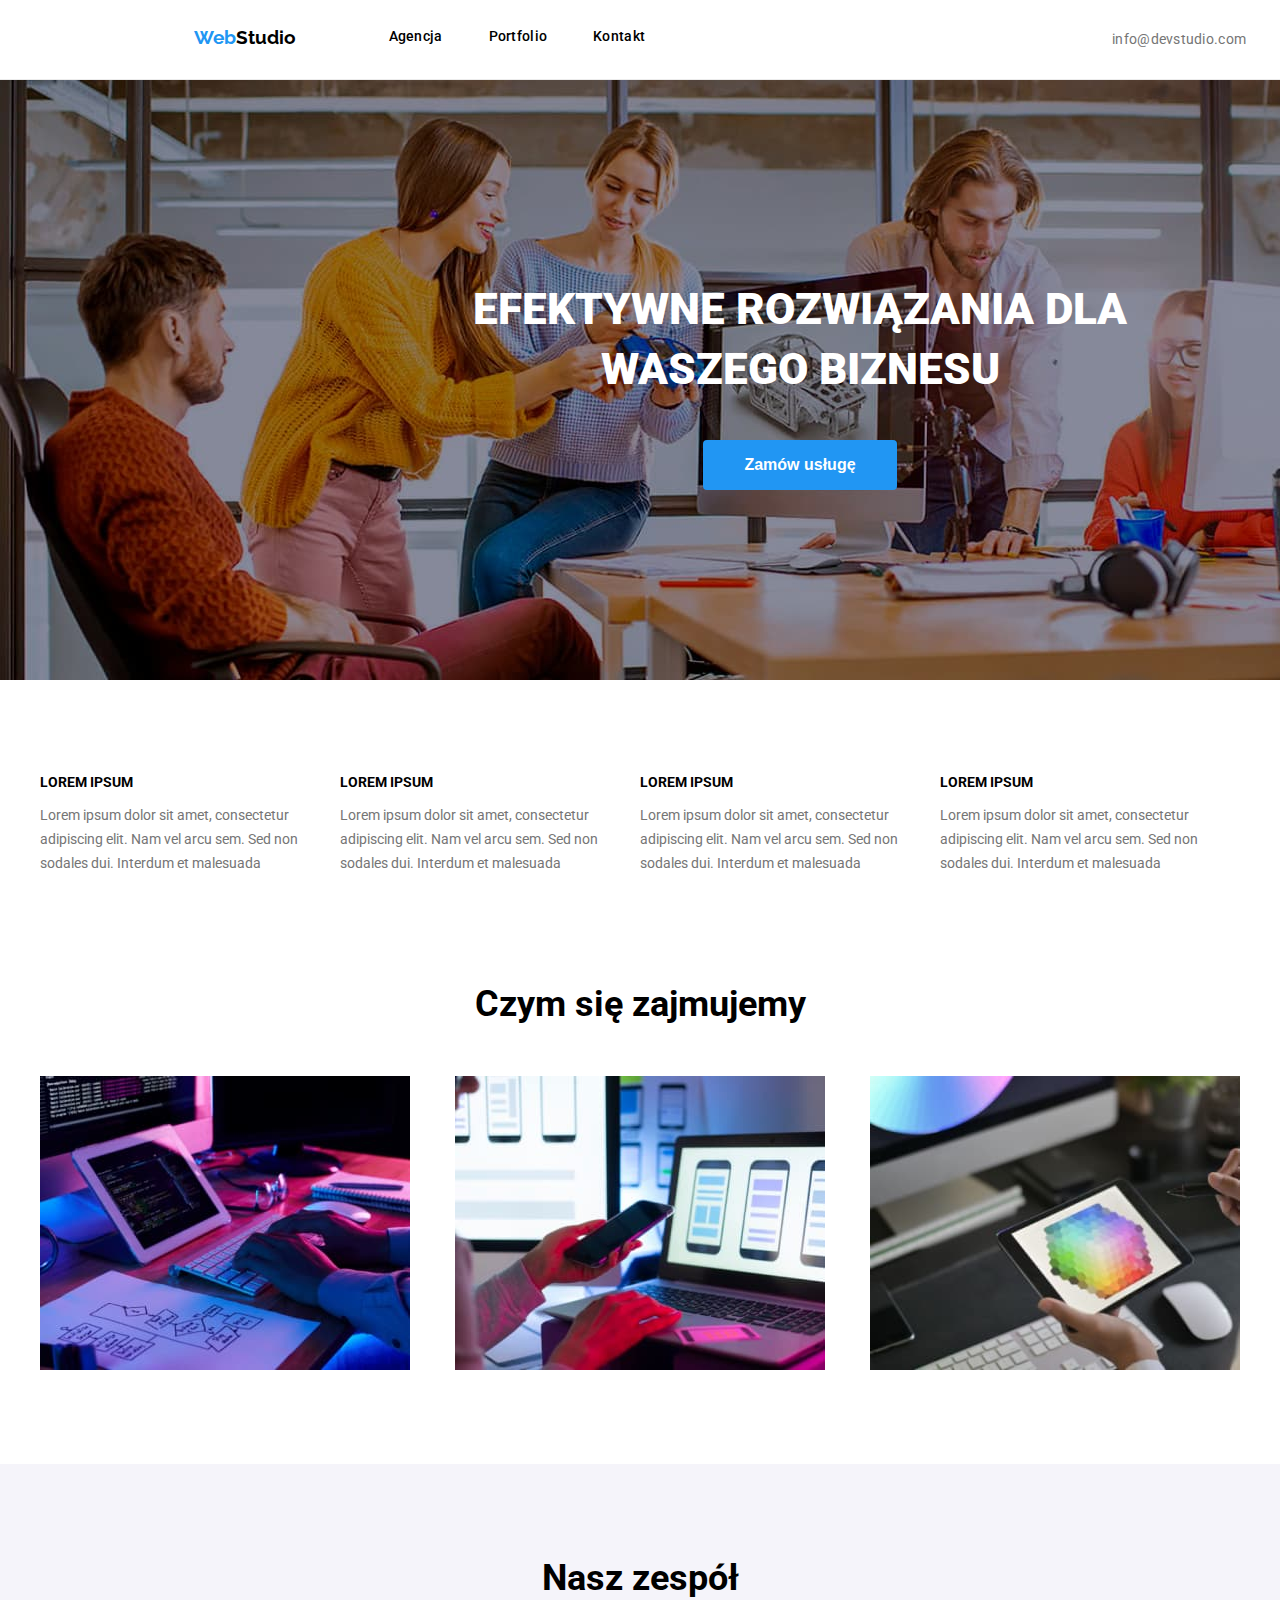
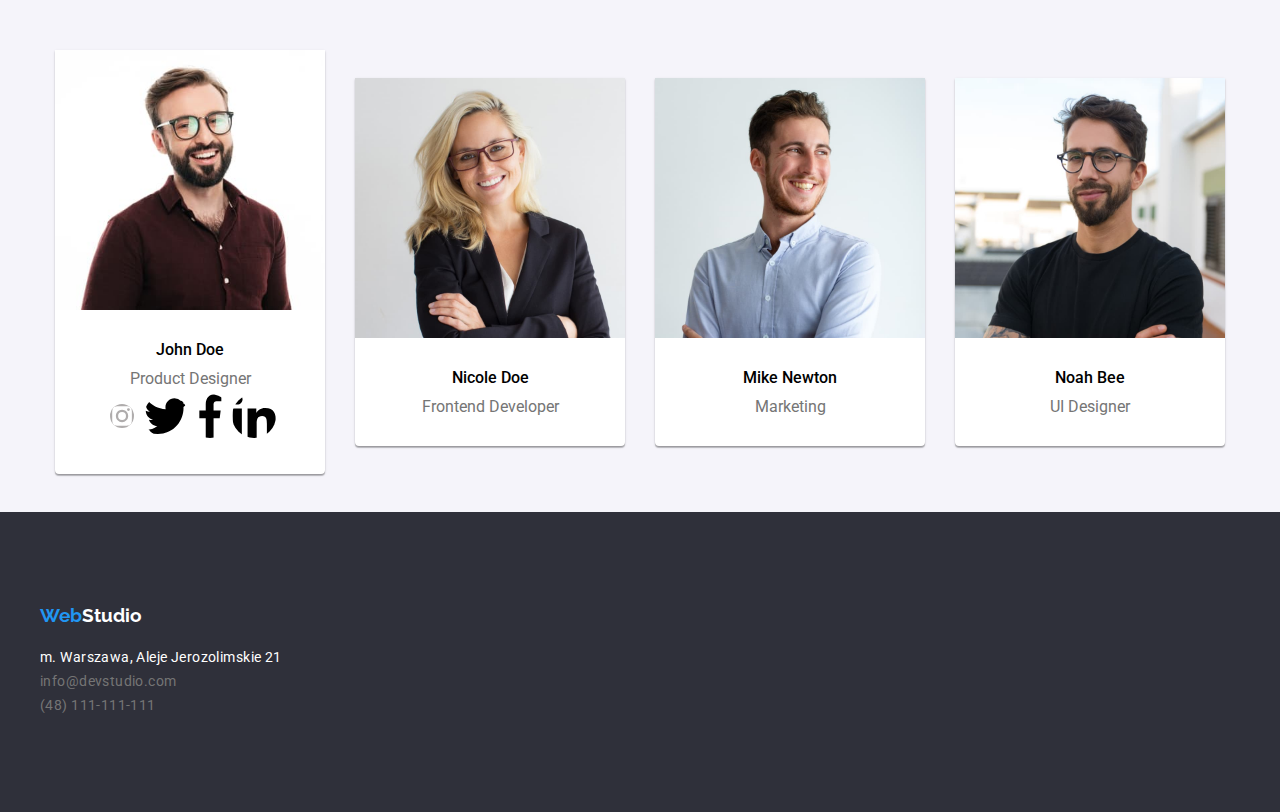
==== index.html @ 0b260e0f "upgrade" ====
<!DOCTYPE html>
<html lang="pl">
  <head>
    <!--service information-->
    <meta charset="UTF-8" />
    <!--the most common encoding-->
    <meta http-equiv="X-UA-Compatible" content="IE=edge" />
    <meta name="viewport" content="width=device-width, initial-scale=1.0" />
    <title>Studio</title>
    <link
      rel="stylesheet"
      href="node_modules/modern-normalize/modern-normalize.css"
    />
    <link rel="stylesheet" href="./styles/style.css" />
    <link rel="preconnect" href="https://fonts.googleapis.com" />
    <link rel="preconnect" href="https://fonts.gstatic.com" crossorigin />
    <link
      href="https://fonts.googleapis.com/css2?family=Raleway:wght@700&family=Roboto:wght@400;500;700;900&display=swap"
      rel="stylesheet"
    />
  </head>

  <body>
    <!--content-header-->
    <header class="container header-description">
      <!--navigation menu-->
      <nav class="navigation-list">
        <ol class="list-style-none navigation-list">
          <li>
            <h3>
              <a class="navigation-logo" href="./index.html"
                ><span class="highlight-webstudio">Web</span>Studio</a
              >
            </h3>
          </li>
          <!-- navigation to other pages -->
          <li class="list-style-none">
            <a class="navigation-list-link" href="./agencja.html">Agencja</a>
          </li>
          <li class="list-style-none">
            <a class="navigation-list-link" href="./portfolio.html"
              >Portfolio</a
            >
          </li>
          <li class="list-style-none">
            <a class="navigation-list-link" href="./kontakt.html">Kontakt</a>
          </li>
        </ol>
        <div class="contact">
          <h6>
            <a
              class="list-style-none contact-link"
              href="mailto:info@devstudio.com"
              >info@devstudio.com</a
            >
          </h6>
          <h6>
            <a class="list-style-none contact-link" href="tel:+48111111111"
              >(48)111-111-111</a
            >
          </h6>
        </div>
      </nav>
    </header>

    <main>
      <!--content-main-->
      <div class="container hero background-image">
        <!----------------MAIN-hero----------------------------->
        <h1>EFEKTYWNE ROZWIĄZANIA DLA WASZEGO BIZNESU</h1>
        <!--button-->
        <button class="button-style-1">Zamów usługę</button>
      </div>

      <section class="section">
        <div class="container">
          <!-----------------main-first-section---------------->
          <ul class="wrapper">
            <li>
              <h5 class="text-title">LOREM IPSUM</h5>
              <p class="text-title-description">
                Lorem ipsum dolor sit amet, consectetur adipiscing elit. Nam vel
                arcu sem. Sed non sodales dui. Interdum et malesuada
              </p>
            </li>
            <li>
              <h5 class="text-title">LOREM IPSUM</h5>
              <p class="text-title-description">
                Lorem ipsum dolor sit amet, consectetur adipiscing elit. Nam vel
                arcu sem. Sed non sodales dui. Interdum et malesuada
              </p>
            </li>
            <li>
              <h5 class="text-title">LOREM IPSUM</h5>
              <p class="text-title-description">
                Lorem ipsum dolor sit amet, consectetur adipiscing elit. Nam vel
                arcu sem. Sed non sodales dui. Interdum et malesuada
              </p>
            </li>
            <li>
              <h5 class="text-title">LOREM IPSUM</h5>
              <p class="text-title-description">
                Lorem ipsum dolor sit amet, consectetur adipiscing elit. Nam vel
                arcu sem. Sed non sodales dui. Interdum et malesuada
              </p>
            </li>
          </ul>
        </div>
      </section>

      <section>
        <!--class="section" tymczasowo zakryte, by nie psuć layout'u-->
        <div class="container">
          <div>
            <!-------------------main-second-section---------------->
            <h2>Czym się zajmujemy</h2>
            <div class="photo-work">
              <img
                src="images/section-2-czym-sie-zajmujemy/img1-seo-squoosh.jpg"
                width="370"
                height="294"
                alt="work-1-seo"
              />
              <img
                src="images/section-2-czym-sie-zajmujemy/img2-ux-design-squoosh.jpg"
                width="370"
                height="294"
                alt="work-2-ux-design"
              />
              <img
                src="images/section-2-czym-sie-zajmujemy/img3-design-squoosh.jpg"
                width="370"
                height="294"
                alt="work-3-graphic-designer"
              />
            </div>
          </div>
        </div>
      </section>

      <section class="section third-background">
        <div class="container">
          <!-------------------main-third-section---------------->
          <h2>Nasz zespół</h2>
          <ul class="wrapper column">
            <li class="box-person">
              <figure>
                <img
                  src="images/section-3-zespol/person-1-John-Doe-Product-Designer-squoosh.jpg"
                  width="270"
                  height="260"
                  alt="John-Doe-Product-Designer"
                />
              </figure>
              <figcaption class="frame-person">
                <h4>John Doe</h4>
                <p class="job-name">Product Designer</p>
                <!-------------------box-with-social-icons---------------->
                <div class="container-social wrapper">
                  <svg class="circle icon">
                    <use
                      href="./images/icons.svg/symbol-defs-min.svg#icon-instagram-2"
                    ></use>
                  </svg>

                  <svg class="circle icon-i-44">
                    <use
                      href="./images/icons.svg/symbol-defs-min.svg#icon-twitter-1"
                    ></use>
                  </svg>

                  <svg class="circle icon-i-44">
                    <use
                      href="./images/icons.svg/symbol-defs-min.svg#icon-facebook-1"
                    ></use>
                  </svg>

                  <svg class="circle icon-i-44">
                    <use
                      href="./images/icons.svg/symbol-defs-min.svg#icon-linkedin-1"
                    ></use>
                  </svg>
                </div>
              </figcaption>
            </li>
            <li class="box-person">
              <figure>
                <img
                  src="images/section-3-zespol/person-2-Nicole-Doe-Frontend-Developer-squoosh.jpg"
                  width="270"
                  height="260"
                  alt="Nicole-Doe-Frontend-Developer"
                />
              </figure>
              <figcaption class="frame-person">
                <h4>Nicole Doe</h4>
                <p class="job-name">Frontend Developer</p>
              </figcaption>
            </li>
            <li class="box-person">
              <figure>
                <img
                  src="images/section-3-zespol/person-3-Mike-Newton-Marketing-squoosh.jpg"
                  width="270"
                  height="260"
                  alt="Mike-Newton-Marketing"
                />
              </figure>
              <figcaption class="frame-person">
                <h4>Mike Newton</h4>
                <p class="job-name">Marketing</p>
              </figcaption>
            </li>
            <li class="box-person">
              <figure>
                <img
                  src="images/section-3-zespol/person-4-Noah-Bee-UI-Designer-squoosh.jpg"
                  width="270"
                  height="260"
                  alt="Noah-Bee-UI-Designer"
                />
              </figure>
              <figcaption class="frame-person">
                <h4>Noah Bee</h4>
                <p class="job-name">UI Designer</p>
              </figcaption>
            </li>
          </ul>
        </div>
      </section>
    </main>

    <footer class="section footer-background">
      <div class="container">
        <!----------------------FOOTER-------------------------->
        <h3>
          <a class="navigation-logo-2" href="./index.html"
            ><span class="highlight-webstudio">Web</span>Studio</a
          >
        </h3>
        <div class="adres">
          <h6>
            <a
              class="contact-link-maps"
              list
              href="https://goo.gl/maps/ytyZVktENLEFnypA7"
              >m. Warszawa, Aleje Jerozolimskie 21</a
            >
          </h6>
          <h6>
            <a class="contact-link-2" href="mailto:info@devstudio.com"
              >info@devstudio.com</a
            >
          </h6>
          <h6>
            <a class="contact-link-2" href="tel:+48111111111"
              >(48) 111-111-111</a
            >
          </h6>
        </div>
      </div>
    </footer>
  </body>
</html>
---- styles/style.css ----
*,
*::before,
*::after {
  box-sizing: border-box;
}
:root {
    --main-font: font-family: 'Roboto', sans-serif;
    --secondary-font: font-family: 'Raleway', sans-serif;
    --main-color: #2196f3;
    --secondary-color: #2F303A;
    --third-color: #F5F4FA
}
.container {
    width: 1200px;
    margin: 0 auto;
}
.section {
    padding-top: 94px;
    padding-bottom: 94px;
}   
.wrapper {
    display: flex;
    justify-content: center;
    align-items: center;   
}
body {
    font-family: 'Roboto', sans-serif;
    background-color: #ffffff;
    color: #000000;
    margin: 0 auto;
    line-height: 1;
}

/* ----------------MIN-RESET------------------------- */
/* remember to define focus styles! */
ol, ul {
	list-style: none;
    margin: 0;
    padding: 0;
} 
h1, h2, h3, h4, h5, h6 {
    margin: 0;
    padding: 0;
}
p {
    padding: 0;
}
.list-style-none {
    list-style: none
}
.link-style-none {
    text-decoration: none
}
img {
    display: block;
}
figure {
    margin:auto 0;
}

/* ----------------MIN-RESET-END--------------------- */
/* ----------------COMPONENTS------------------------ */
.button-style-1 {
    font-weight: 700;
    font-size: 16px;
    line-height: 30px;
    letter-spacing: 1.875;
    background: #2196F3;
    padding:10px 41px 10px 41px;
    border-radius: 4px;
    color: #ffffff;
    cursor: pointer;
    border: none;
}
.button-style {
    font-weight: 700;
    font-size: 16px;
    line-height: 1.875;
    letter-spacing: 0.03em;
    background: #F5F4FA;
    padding:6px 22px 6px 22px;
    border-radius: 4px;
    color: #212121;
    cursor: pointer;
    margin-right: 8px;
    border: none;
}
.button-style:hover {
    background-color: #2196f3;
    color: #ffffff;
}
.button-style:focus {
    background-color: #2196f3;
    color: #ffffff;
}

/* ----------------COMPONENTS-END-------------------- */
/* --------------------HEADER------------------------ */
.header-description {
    background-color: #FFFFFF;
    width: 1600px;
    height: 80px;
    display: flex;
    justify-content: center;
    align-items: center;
    border-bottom: 1px solid #ECECEC;
}
.navigation-list {
    display: flex;
    justify-content: center;
}
.navigation-logo {
    text-decoration: none;
    color: #000000;
    font-family: 'Raleway', sans-serif;
    font-weight: 700;
    margin-right: 93px;
}
.highlight-webstudio {
    text-decoration: none;
    color: #2196f3;
    font-family: 'Raleway', sans-serif;
}
.navigation-list-link {
    text-decoration: none;
    font-style: normal;
    color: #000000;
    font-weight: 500;
    font-size: 14px;
    line-height: 1.142;
    letter-spacing: 0.02em;
    margin-right: 46px;}
.navigation-list-link:hover {color: rgba(33, 150, 243, 1);}
.navigation-list-link:focus {color: rgba(33, 150, 243, 1);
}
.contact {
    display: flex;
    margin-left: 371px;
}
.contact-link {
    text-decoration: none;
    font-style: normal;
    color: #757575;
    line-height: 1.714;
    font-weight: 400;
    font-size: 14px;
    letter-spacing: 0.02em;
    margin-left: 50px;
}
.contact-link:hover {color: rgba(33, 150, 243, 1);}
.contact-link:focus {color: rgba(33, 150, 243, 1);}

/* --------------------HEADER-END--------------------- */
/* -----------------------MAIN------------------------ */
/* -----------------------MAIN-hero------------------- */
.hero {
    background-color: #2F303A;
    background-image: url(../images/section-hero/background-squoosh.jpg);
    width: 1600px;
    height: 600px;
    padding-top: 200px;
    text-align: center;  
}
h1 {
    font-family: 'Roboto', sans-serif;
    font-weight: 900;
    font-size: 44px;
    color: #ffffff;
    line-height: 1.363;
    width: 670px;
    height: 120px;
    margin: 0 auto;
    margin-bottom: 40px;
}

/* -------------main-first-section------------------- */
.text-title {
    font-weight: 700;
    font-size: 14px;
    line-height: 1.142;
    letter-spacing: 3%;
    text-decoration: bold;
}
.text-title-description{
    color: #757575;
    font-weight: 400;
    font-size: 14px;
    line-height: 1.714;
    letter-spacing: 3%;
}

/* -------------main-second-section------------------- */
h2 {
    font-weight: 700;
    font-size: 36px;
    line-height: 1.166;
    text-decoration: Bold;
    letter-spacing: 3%;
    text-align: center;
    margin-bottom:50px;    
}
h4 {
    font-weight: 500;
    font-size: 16px;
    line-height: 1.187;
    letter-spacing: 3%;
    text-align: center;
    margin-bottom:10px;
}
.photo-work {
    width: 1200px;
    display: flex;
    justify-content: space-between;
    padding-bottom: 94px;
    margin: 0 auto;
}
.job-name {
    color: #757575;
    font-weight: 400;
    font-size: 16px;
    line-height: 1.187;
    letter-spacing: 3%;
    text-align: center;
    margin: 0 auto;
}

/* -----------------main-third-section-------------- */
.third-background {
    background-color: #F5F4FA;
    height: 648px;
}
.box-person{
    width: 270px;
    background-color: #ffffff;
    border-radius: 0px 0px 4px 4px;

    /* box-shadow: <x-offset> <y-offset> <blur> <spread> <color> */
    box-shadow:
    0px 1px 3px rgba(0, 0, 0, 0.12),
    0px 1px 1px rgba(0, 0, 0, 0.14),
    0px 2px 1px rgba(0, 0, 0, 0.2);
}
.frame-person {
    padding: 30px; 
}
.column {
    gap: 30px;
}
/*-------------------box-with-social-icons------------#FFFFFF*/
.container-social {
    width: 206px;
    height: 56px;
}
.icon {
    fill: #afacac;
    
    padding: 10px;
}
.icon-i-44:hover {
    fill: #ffffff;
}
.circle {
    width: 44px;
    height: 44px;
    border-radius: 50%;
    }
.circle:hover {
    background-color: #2196F3;
}

/* --------------------MAIN-END---------------------- */
/* --------------------FOOTER------------------------ */
.footer-background {
    background-color: #2F303A;  
}
.navigation-logo-2 {
    text-decoration: none;
    color: #ffffff;
    font-family: 'Raleway', sans-serif;
    font-weight: 700;    
}
.contact-link-2 {
    text-decoration: none;
    font-style: normal;
    color: #757575;
    line-height: 1.714;
    font-weight: 400;
    font-size: 14px;
    letter-spacing: 0.03em;
}
.contact-link-2:hover {color: rgba(33, 150, 243, 1);}
.contact-link-2:focus {color: rgba(33, 150, 243, 1);
}
.contact-link-maps {
    color: #ffffff;
    text-decoration: none;
    font-style: normal;
    font-weight: 400;
    font-size: 14px;
    line-height: 1.714;
    letter-spacing: 0.03em;}
.contact-link-maps:hover {color: rgba(33, 150, 243, 1);}
.contact-link-maps:focus {color: rgba(33, 150, 243, 1);
}
.adres{
    margin-top:20px;
}

/* --------------------PORTFOLIO-page----------------- */
.container-btn {
    width: 1200px;
    display: flex;
    justify-content: center;
    margin-bottom: 50px;
}
.contener-img {
    /* Wycentrowanie sekcji */
    margin: 0 auto;
    padding-left: 200px;
    padding-right: 200px;
}
.contener-img .wrapper {
    /* dodawnie flex-wrap tylko do wrappera znajdującego się w container image. */
    /* Najlepiej utwożyć osobną klasę lub drugą klasę */
    flex-wrap: wrap;
    justify-content: center;
    /* Odległośc między poszczególnym dzieckiem ul w z góry doły i z boków */
    gap: 30px;
}
.frame-portfolio {
    border-bottom: 1px solid #E5E5E5;
    border-right: 1px solid #E5E5E5;
    border-left: 1px solid #E5E5E5;
    padding: 20px 24px 20px 24px;    
}
.title-porftolio {
    font-weight: 700;
    font-size: 18px;
    line-height: 2;
    text-align: left;
    margin: 0 auto;
    margin-bottom: 4px;
    letter-spacing: 0.06em;
}
.tilie-description {
    font-weight: 400;
    font-size: 16px;
    line-height: 1.875;
    color: #757575;
    margin: 0 auto;
    letter-spacing: 0.06em;
}

/* --------------------PORTFOLIO-end----------------- */
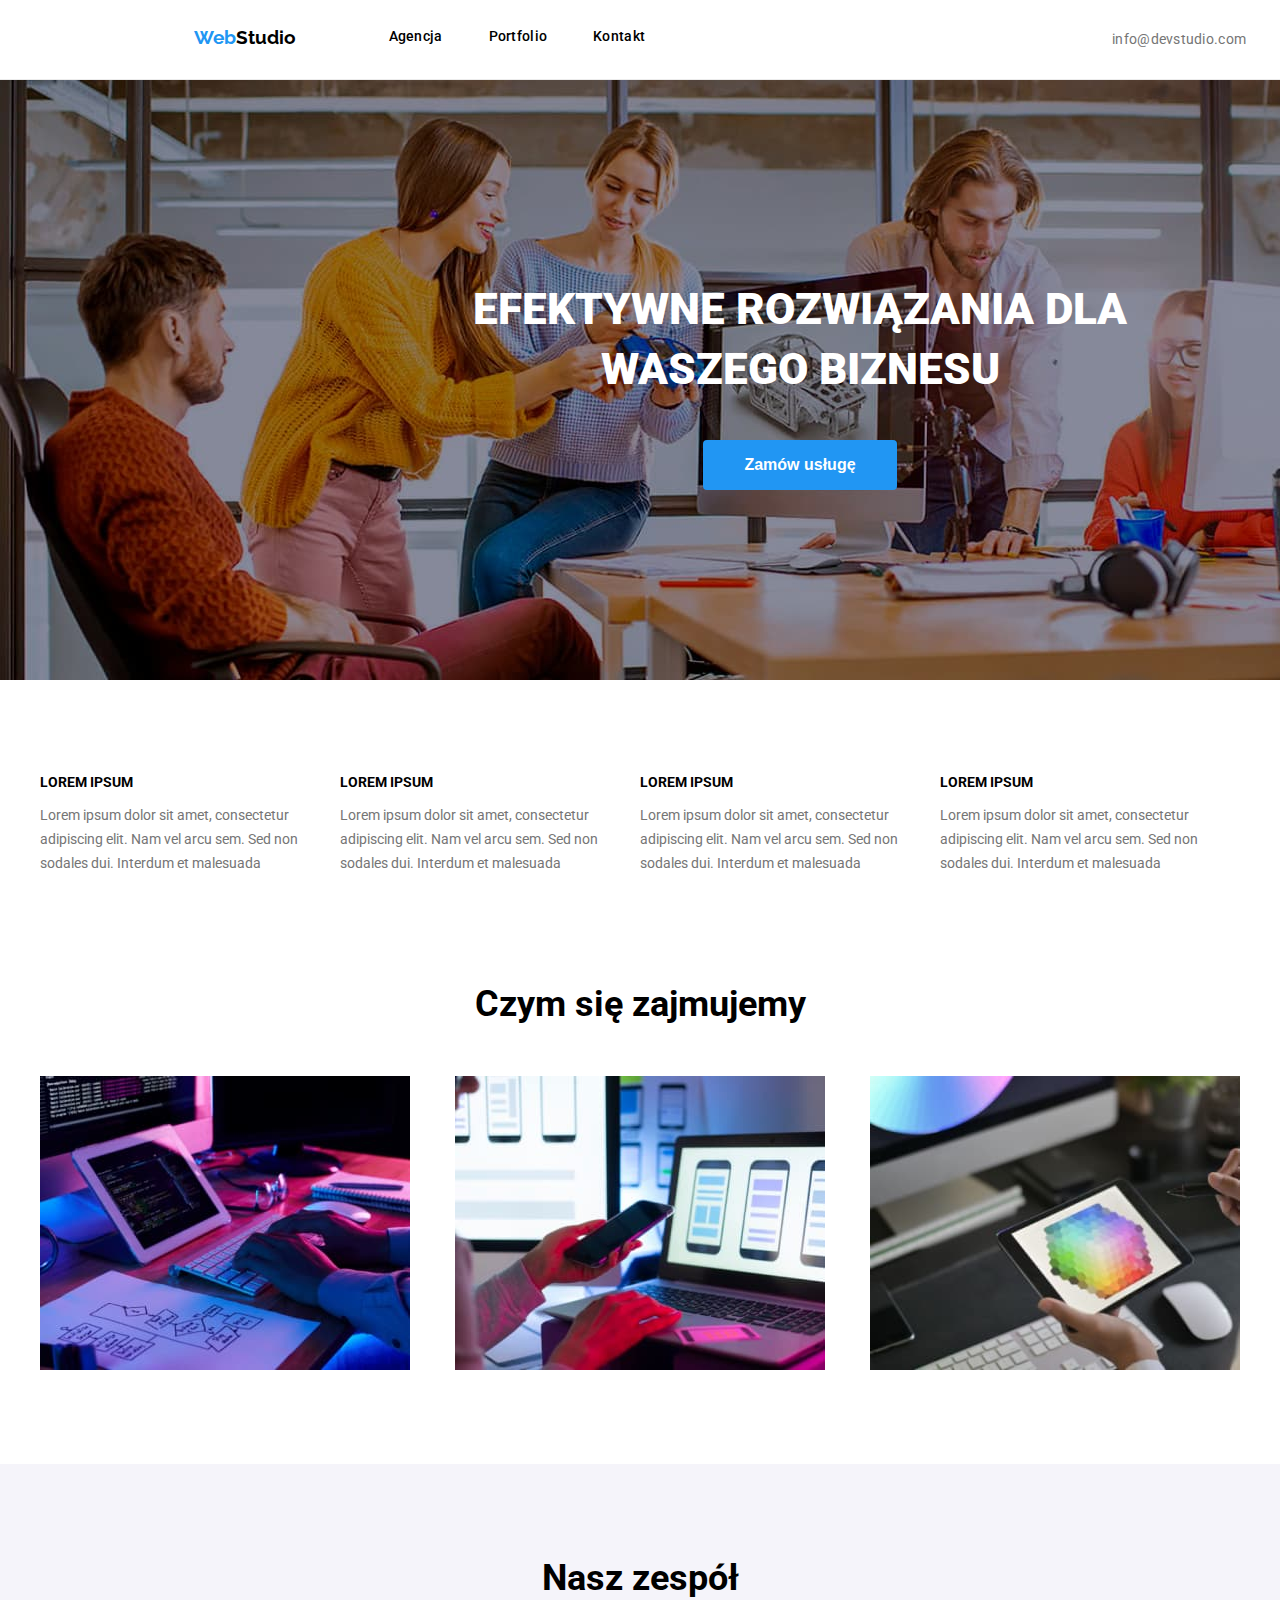
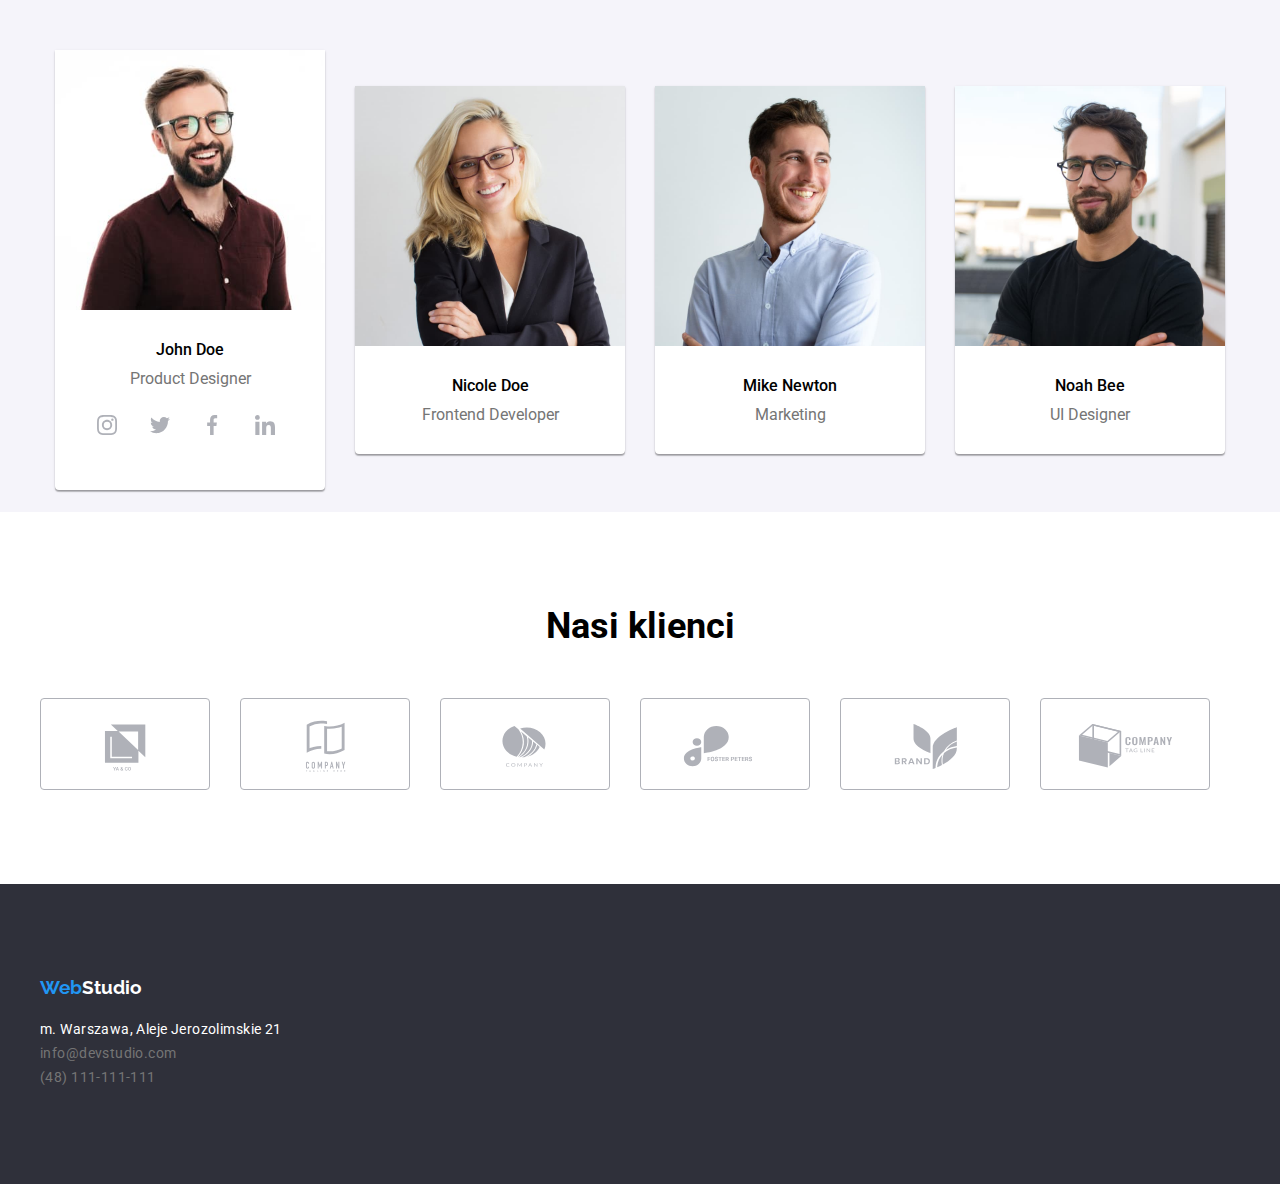
==== commit 08a83667: "update" ====
--- a/index.html
+++ b/index.html
@@ -51,7 +51,8 @@
             <a
               class="list-style-none contact-link"
               href="mailto:info@devstudio.com"
-              >info@devstudio.com</a
+            >
+              info@devstudio.com</a
             >
           </h6>
           <h6>
@@ -156,30 +157,52 @@
                 <h4>John Doe</h4>
                 <p class="job-name">Product Designer</p>
                 <!-------------------box-with-social-icons---------------->
-                <div class="container-social wrapper">
-                  <svg class="circle icon">
-                    <use
-                      href="./images/icons.svg/symbol-defs-min.svg#icon-instagram-2"
-                    ></use>
-                  </svg>
-
-                  <svg class="circle icon-i-44">
-                    <use
-                      href="./images/icons.svg/symbol-defs-min.svg#icon-twitter-1"
-                    ></use>
-                  </svg>
-
-                  <svg class="circle icon-i-44">
-                    <use
-                      href="./images/icons.svg/symbol-defs-min.svg#icon-facebook-1"
-                    ></use>
-                  </svg>
-
-                  <svg class="circle icon-i-44">
-                    <use
-                      href="./images/icons.svg/symbol-defs-min.svg#icon-linkedin-1"
-                    ></use>
-                  </svg>
+                <div class="social-menu">
+                  <ul class="wrapper">
+                    <li>
+                      <a href="#"
+                        ><div class="social-icon">
+                          <svg class="i-20">
+                            <use
+                              href="./images/icons.svg/symbol-defs-min.svg#icon-instagram-2"
+                            ></use>
+                          </svg></div
+                      ></a>
+                    </li>
+
+                    <li>
+                      <a href="#">
+                        <div class="social-icon">
+                          <svg class="i-20">
+                            <use
+                              href="./images/icons.svg/symbol-defs-min.svg#icon-twitter-1"
+                            ></use>
+                          </svg></div
+                      ></a>
+                    </li>
+
+                    <li>
+                      <a href="#"
+                        ><div class="social-icon">
+                          <svg class="i-20">
+                            <use
+                              href="./images/icons.svg/symbol-defs-min.svg#icon-facebook-1"
+                            ></use>
+                          </svg></div
+                      ></a>
+                    </li>
+
+                    <li>
+                      <a href="#">
+                        <div class="social-icon">
+                          <svg class="i-20">
+                            <use
+                              href="./images/icons.svg/symbol-defs-min.svg#icon-linkedin-1"
+                            ></use>
+                          </svg></div
+                      ></a>
+                    </li>
+                  </ul>
                 </div>
               </figcaption>
             </li>
@@ -228,6 +251,85 @@
           </ul>
         </div>
       </section>
+
+      <section class="section">
+        <div class="container">
+          <div class="client-container">
+            <!--------------------section-our-clients--------------->
+            <h2>Nasi klienci</h2>
+
+            <div class="client-box">
+              <ul class="wrapper">
+                <li>
+                  <a href="#"
+                    ><div class="client-icon">
+                      <svg class="client-inside">
+                        <use
+                          href="./images/icons.svg/symbol-defs-min.svg#icon-Logo-1"
+                        ></use>
+                      </svg></div
+                  ></a>
+                </li>
+
+                <li>
+                  <a href="#">
+                    <div class="client-icon">
+                      <svg class="client-inside">
+                        <use
+                          href="./images/icons.svg/symbol-defs-min.svg#icon-Logo-2"
+                        ></use>
+                      </svg></div
+                  ></a>
+                </li>
+
+                <li>
+                  <a href="#"
+                    ><div class="client-icon">
+                      <svg class="client-inside">
+                        <use
+                          href="./images/icons.svg/symbol-defs-min.svg#icon-Logo-3"
+                        ></use>
+                      </svg></div
+                  ></a>
+                </li>
+
+                <li>
+                  <a href="#">
+                    <div class="client-icon">
+                      <svg class="client-inside">
+                        <use
+                          href="./images/icons.svg/symbol-defs-min.svg#icon-Logo-4"
+                        ></use>
+                      </svg></div
+                  ></a>
+                </li>
+
+                <li>
+                  <a href="#">
+                    <div class="client-icon">
+                      <svg class="client-inside">
+                        <use
+                          href="./images/icons.svg/symbol-defs-min.svg#icon-Logo-5"
+                        ></use>
+                      </svg></div
+                  ></a>
+                </li>
+
+                <li>
+                  <a href="#">
+                    <div class="client-icon">
+                      <svg class="client-inside">
+                        <use
+                          href="./images/icons.svg/symbol-defs-min.svg#icon-Logo-6"
+                        ></use>
+                      </svg></div
+                  ></a>
+                </li>
+              </ul>
+            </div>
+          </div>
+        </div>
+      </section>
     </main>
 
     <footer class="section footer-background">
--- a/styles/style.css
+++ b/styles/style.css
@@ -150,6 +150,10 @@
 .contact-link:hover {color: rgba(33, 150, 243, 1);}
 .contact-link:focus {color: rgba(33, 150, 243, 1);}
 
+.icon-box {
+   width: 16px;
+}
+
 /* --------------------HEADER-END--------------------- */
 /* -----------------------MAIN------------------------ */
 /* -----------------------MAIN-hero------------------- */
@@ -247,27 +251,64 @@
     gap: 30px;
 }
 /*-------------------box-with-social-icons------------#FFFFFF*/
-.container-social {
+.social-menu ul li{
     width: 206px;
     height: 56px;
-}
-.icon {
-    fill: #afacac;
-    
-    padding: 10px;
-}
-.icon-i-44:hover {
-    fill: #ffffff;
-}
-.circle {
+    margin-top: 16px;
+}
+.social-icon {
     width: 44px;
     height: 44px;
     border-radius: 50%;
-    }
-.circle:hover {
-    background-color: #2196F3;
-}
-
+    text-align: center;
+    padding: 11px;
+}
+.social-icon:hover {
+    fill:#ffffff;
+    border-radius: 50%;
+    background-color: #2196f3;
+}
+.i-20 {
+    width: 20px;
+    height: 20px;
+    fill: #AFB1B8;
+}
+.i-20:hover {
+    fill:#ffffff;
+} 
+.icon {
+    color #fff;
+}
+/*--------------------section-our-clients----------- */
+.client-container {
+    padding-left: 15px;
+    padding-right: 15px;
+}
+.client-box {
+    width: 1170px;
+    height: 92px;
+}
+.client-icon {
+    width: 170px;
+    height: 92px;
+    border: 1px solid #AFB1B8;
+    border-radius: 4px;
+    padding-left: 32px;
+    padding-right: 32px;
+    margin-right: 30px;
+}
+.client-icon:hover {
+   border: 1px solid var(--main-color);
+}
+.client-inside {
+    width: 106px;
+    height: 60.04px;
+    fill: #AFB1B8;
+    margin-top: 17.7px;  
+}
+.client-inside:hover {
+    fill: var(--main-color);
+}
 /* --------------------MAIN-END---------------------- */
 /* --------------------FOOTER------------------------ */
 .footer-background {
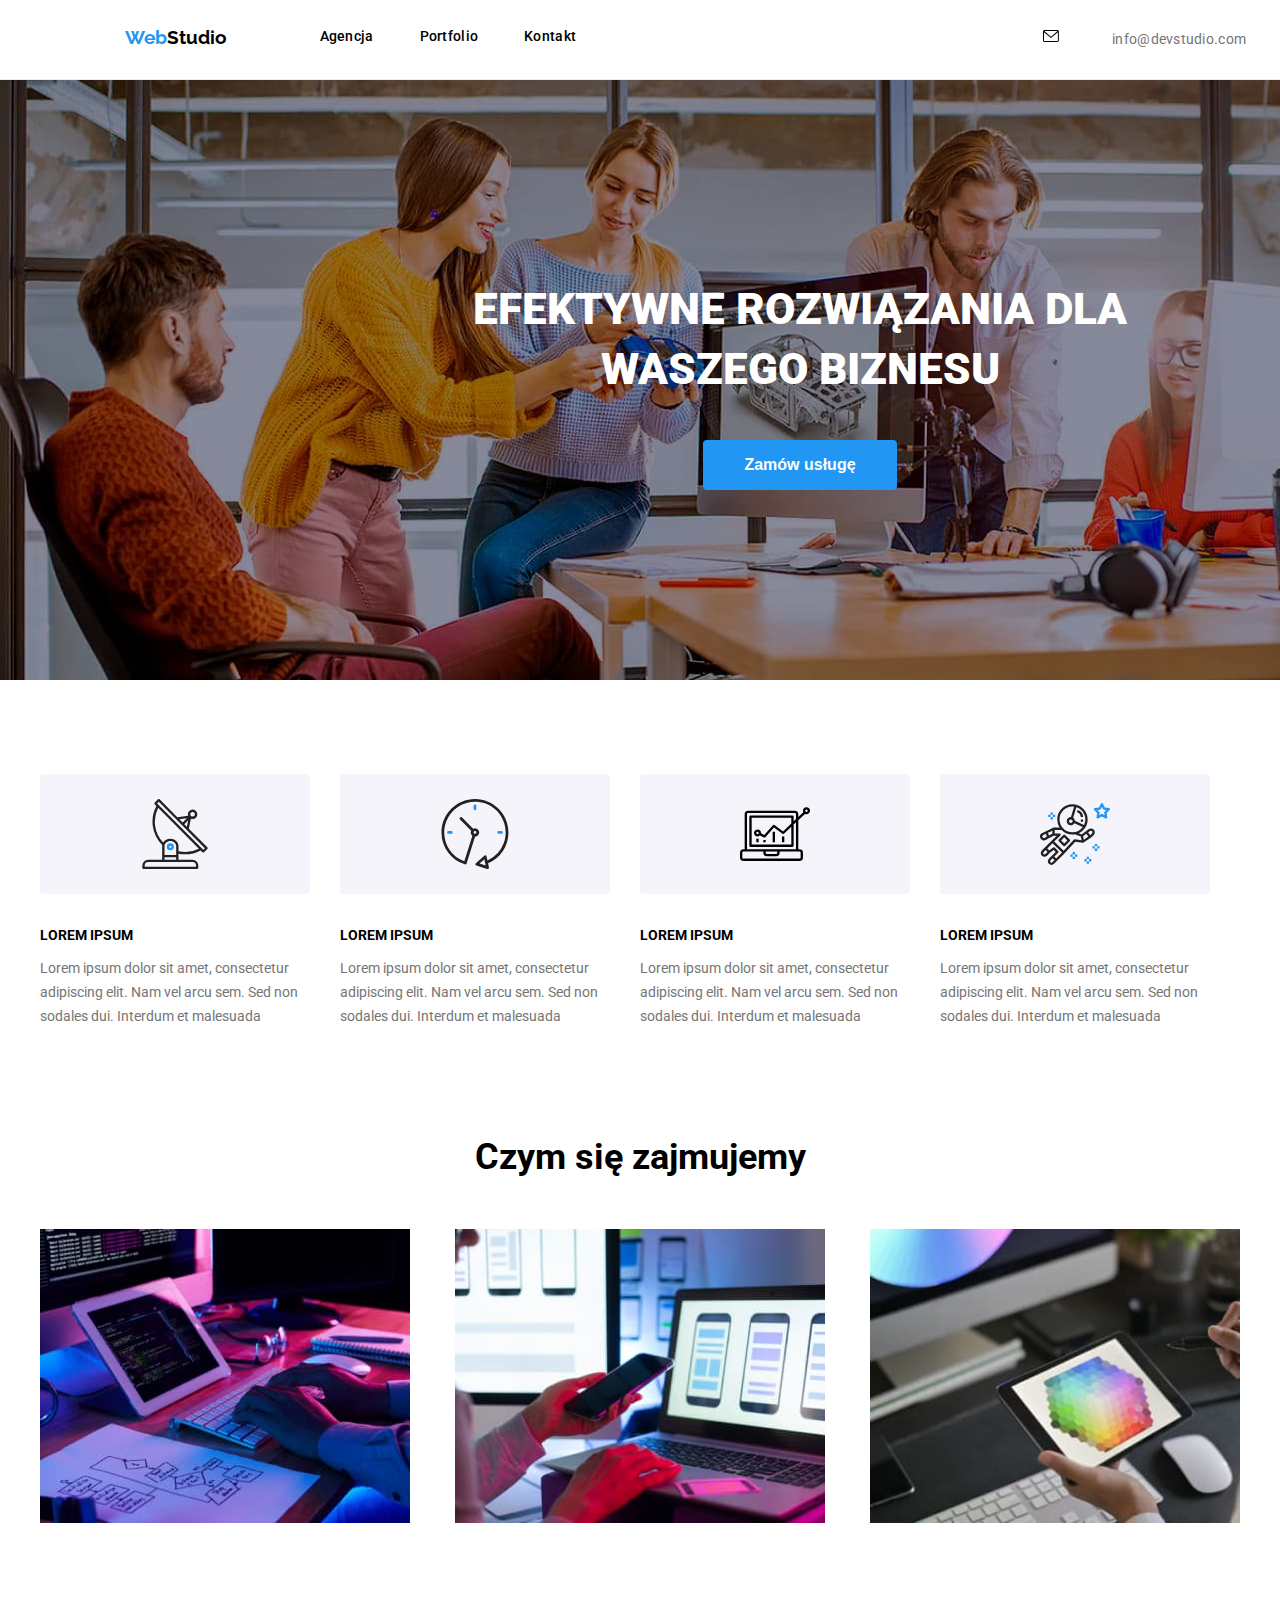
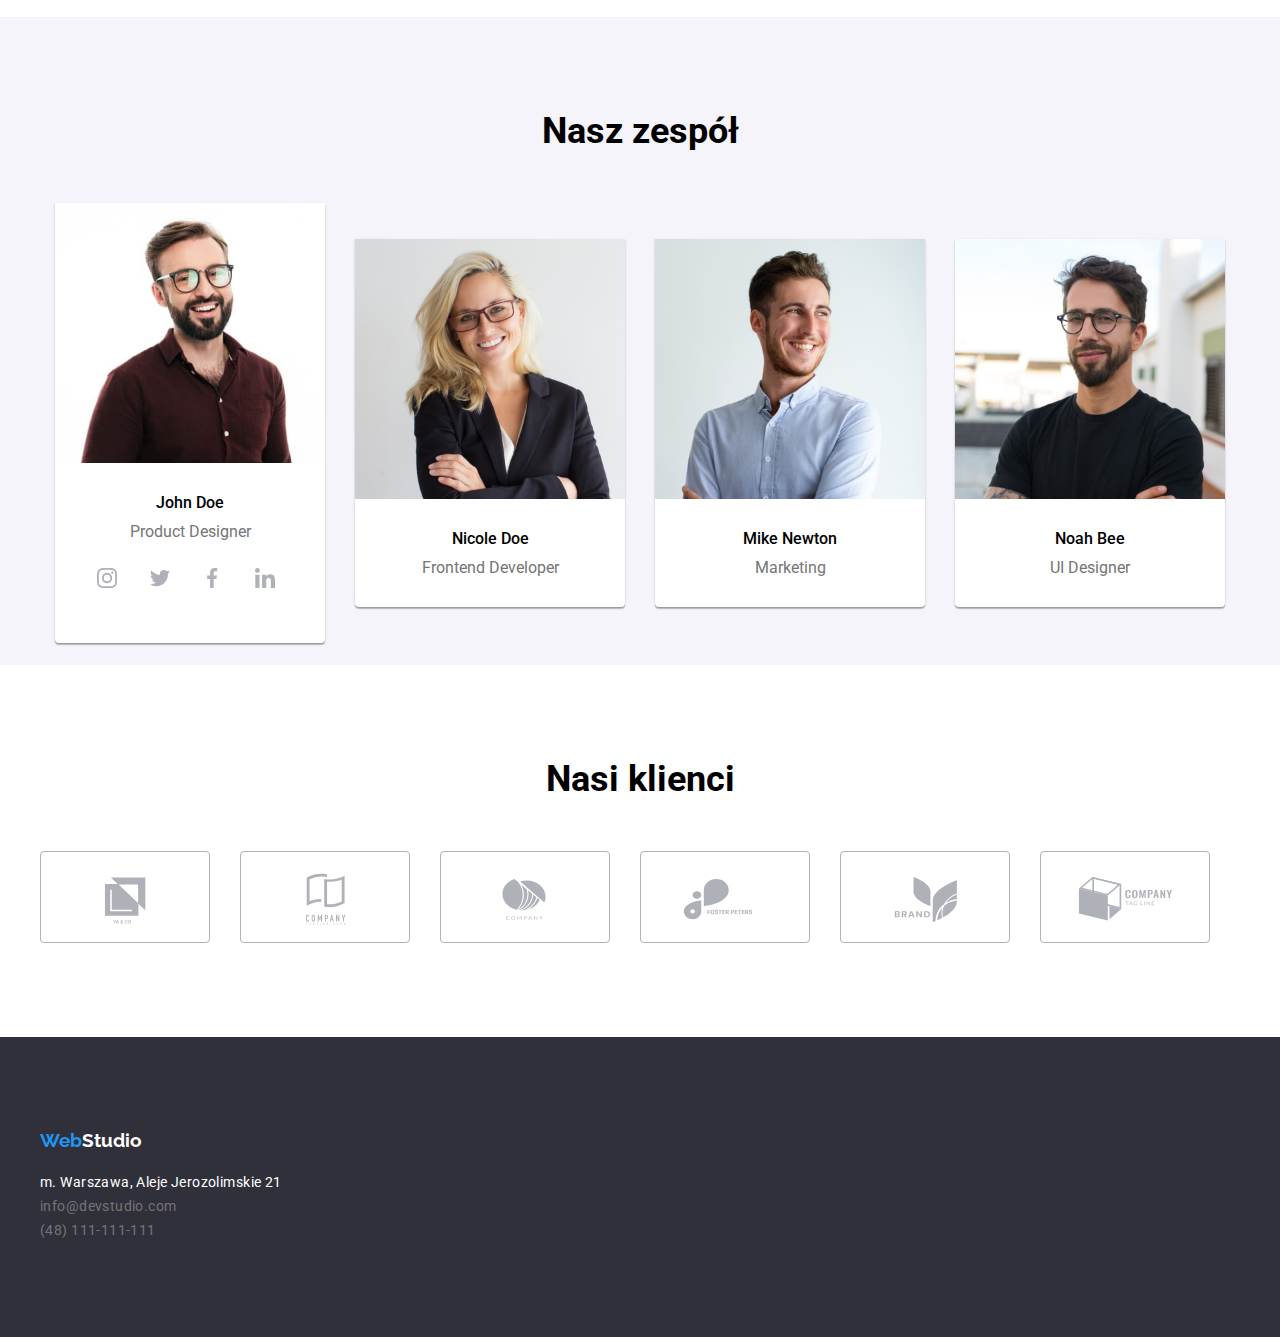
==== commit 56128de2: "update" ====
--- a/index.html
+++ b/index.html
@@ -48,14 +48,26 @@
         </ol>
         <div class="contact">
           <h6>
-            <a
-              class="list-style-none contact-link"
-              href="mailto:info@devstudio.com"
-            >
-              info@devstudio.com</a
-            >
-          </h6>
-          <h6>
+            <a class="list-style-none contact-link"
+              ><svg width="16" height="16">
+                <use
+                  href="./images/icons.svg/symbol-defs-min.svg#icon-mail"
+                ></use>
+              </svg></a>
+              <a
+                class="list-style-none contact-link"
+                href="mailto:info@devstudio.com"
+              >
+                info@devstudio.com</a
+              >
+            </a>
+          </h6>
+          <h6><a class="list-style-none contact-link"
+              ><svg width="16" height="16">
+                <use
+                  href="./images/icons.svg/symbol-defs-min.svg#icon-smartphone"
+                ></use>
+              </svg></a>
             <a class="list-style-none contact-link" href="tel:+48111111111"
               >(48)111-111-111</a
             >
@@ -78,6 +90,8 @@
           <!-----------------main-first-section---------------->
           <ul class="wrapper">
             <li>
+              <svg class="box" width="270" height="120" style="background: #F5F4FA; border-radius: 4px;">
+              <use href="./images/icons.svg/symbol-defs-min.svg#icon-antenna-1"></use></svg>
               <h5 class="text-title">LOREM IPSUM</h5>
               <p class="text-title-description">
                 Lorem ipsum dolor sit amet, consectetur adipiscing elit. Nam vel
@@ -85,6 +99,8 @@
               </p>
             </li>
             <li>
+              <svg class="box" width="270" height="120" style="background: #F5F4FA; border-radius: 4px;">
+              <use href="./images/icons.svg/symbol-defs-min.svg#icon-clock-1"></use></svg>
               <h5 class="text-title">LOREM IPSUM</h5>
               <p class="text-title-description">
                 Lorem ipsum dolor sit amet, consectetur adipiscing elit. Nam vel
@@ -92,6 +108,8 @@
               </p>
             </li>
             <li>
+              <svg class="box" width="270" height="120" style="background: #F5F4FA; border-radius: 4px;">
+              <use href="./images/icons.svg/symbol-defs-min.svg#icon-diagram-1"></use></svg>
               <h5 class="text-title">LOREM IPSUM</h5>
               <p class="text-title-description">
                 Lorem ipsum dolor sit amet, consectetur adipiscing elit. Nam vel
@@ -99,6 +117,8 @@
               </p>
             </li>
             <li>
+              <svg class="box" width="270" height="120" style="background: #F5F4FA; border-radius: 4px;">
+              <use href="./images/icons.svg/symbol-defs-min.svg#icon-astronaut-1"></use></svg>
               <h5 class="text-title">LOREM IPSUM</h5>
               <p class="text-title-description">
                 Lorem ipsum dolor sit amet, consectetur adipiscing elit. Nam vel
--- a/styles/style.css
+++ b/styles/style.css
@@ -150,6 +150,10 @@
 .contact-link:hover {color: rgba(33, 150, 243, 1);}
 .contact-link:focus {color: rgba(33, 150, 243, 1);}
 
+svg:hover {
+fill:rgba(33, 150, 243, 1);
+}
+
 .icon-box {
    width: 16px;
 }
@@ -178,6 +182,10 @@
 }
 
 /* -------------main-first-section------------------- */
+.box{
+    padding:25px;
+    margin-bottom:30px;
+}
 .text-title {
     font-weight: 700;
     font-size: 14px;
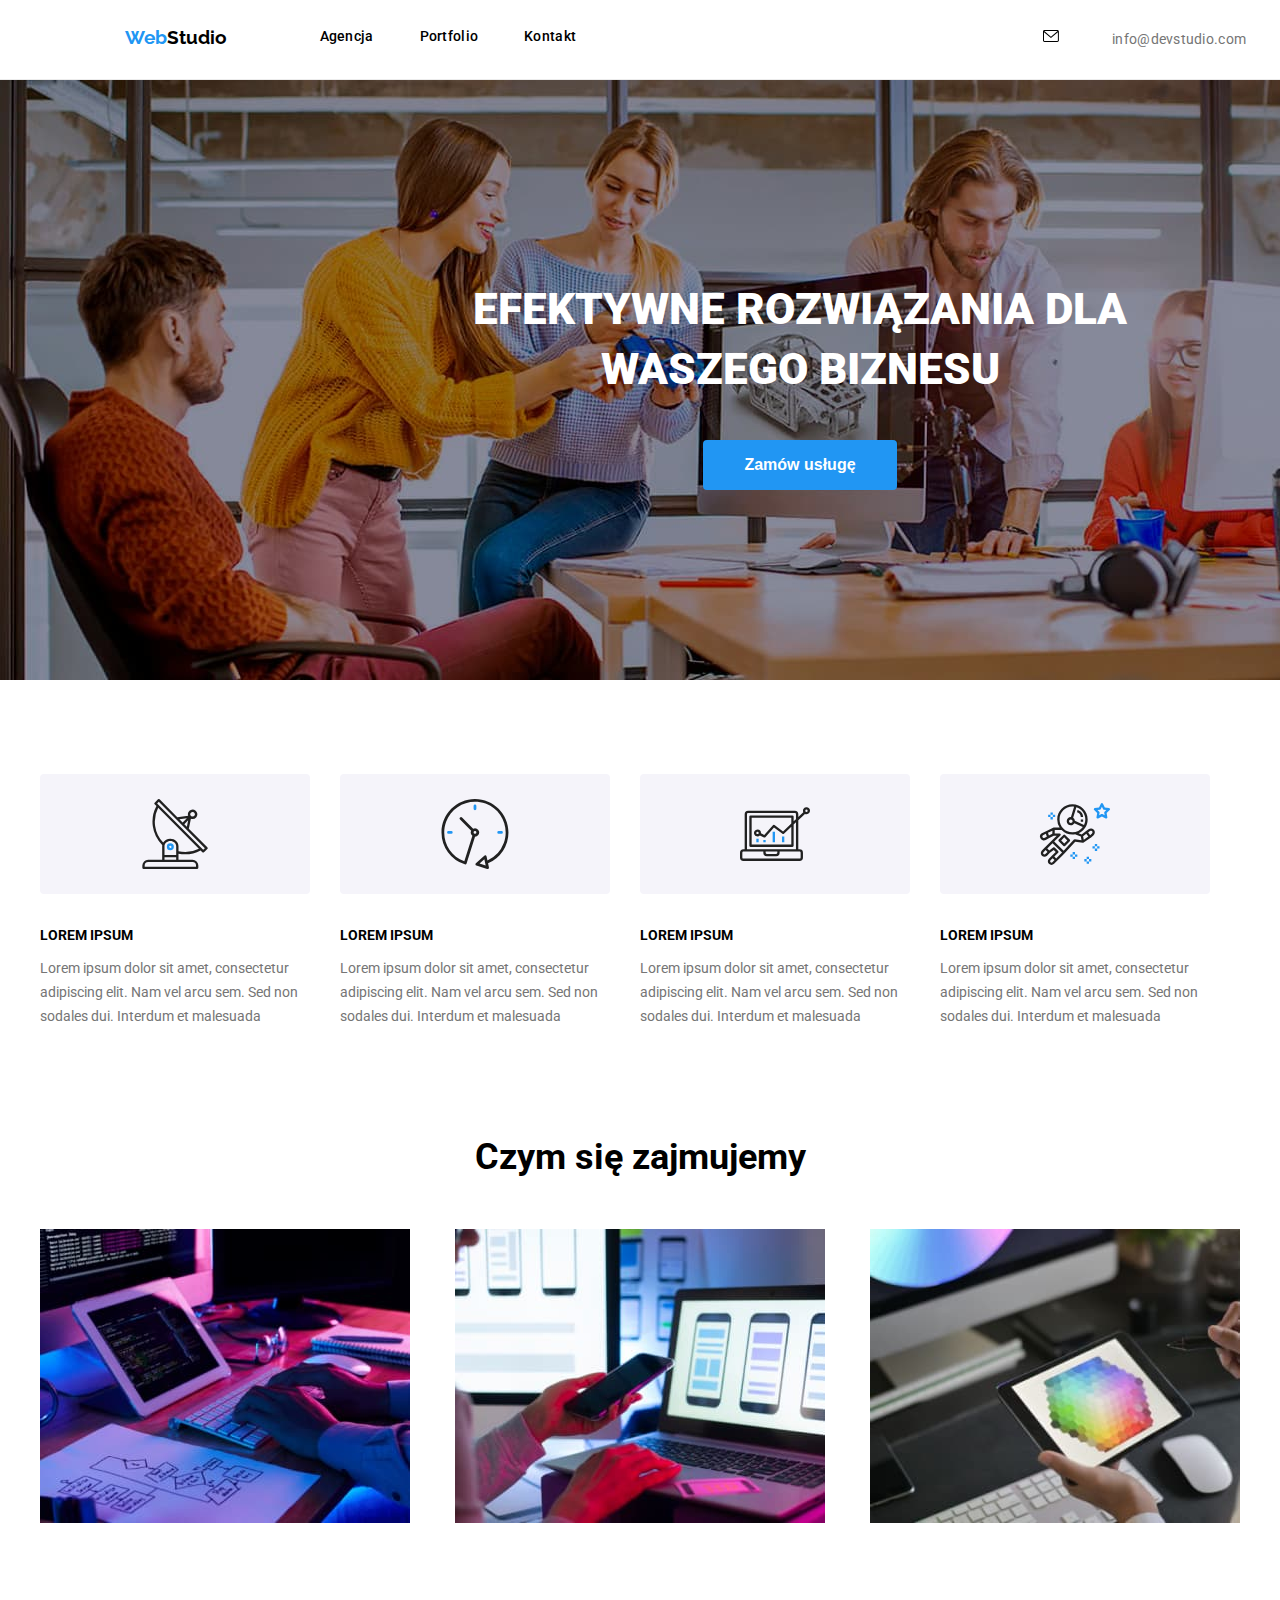
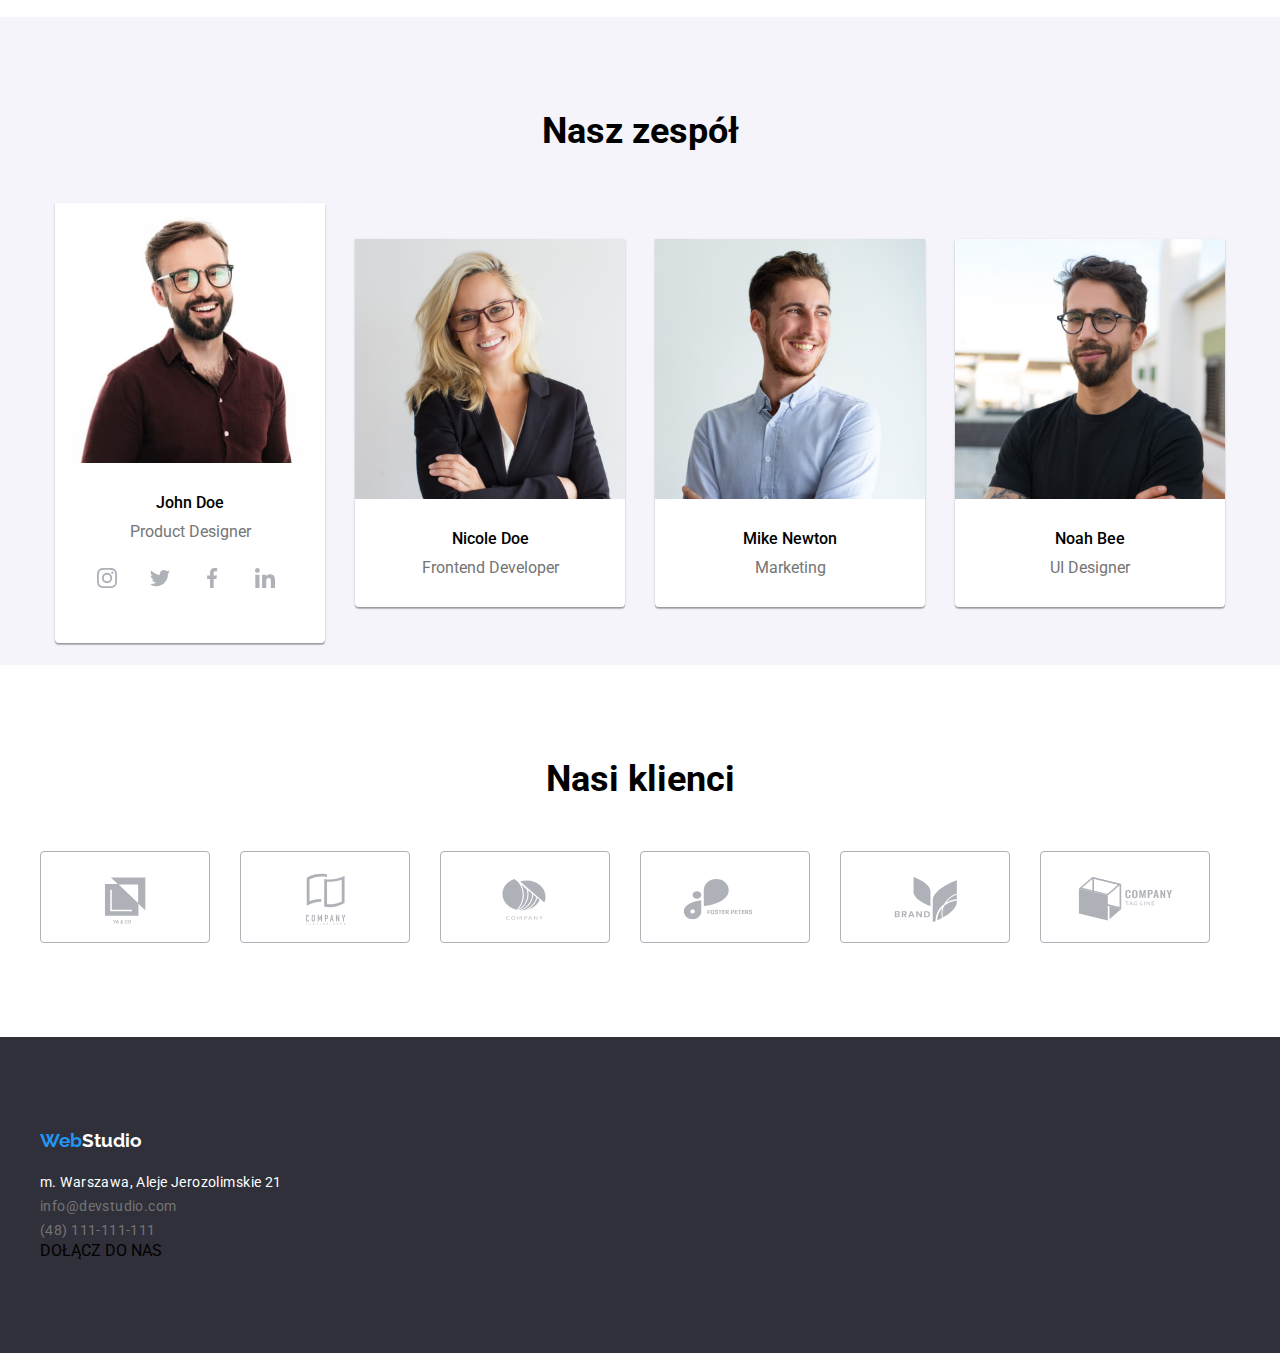
==== commit 87113e37: "update" ====
--- a/index.html
+++ b/index.html
@@ -90,7 +90,7 @@
           <!-----------------main-first-section---------------->
           <ul class="wrapper">
             <li>
-              <svg class="box" width="270" height="120" style="background: #F5F4FA; border-radius: 4px;">
+              <svg class="box" width="270" height="120">
               <use href="./images/icons.svg/symbol-defs-min.svg#icon-antenna-1"></use></svg>
               <h5 class="text-title">LOREM IPSUM</h5>
               <p class="text-title-description">
@@ -99,7 +99,7 @@
               </p>
             </li>
             <li>
-              <svg class="box" width="270" height="120" style="background: #F5F4FA; border-radius: 4px;">
+              <svg class="box" width="270" height="120">
               <use href="./images/icons.svg/symbol-defs-min.svg#icon-clock-1"></use></svg>
               <h5 class="text-title">LOREM IPSUM</h5>
               <p class="text-title-description">
@@ -108,7 +108,7 @@
               </p>
             </li>
             <li>
-              <svg class="box" width="270" height="120" style="background: #F5F4FA; border-radius: 4px;">
+              <svg class="box" width="270" height="120">
               <use href="./images/icons.svg/symbol-defs-min.svg#icon-diagram-1"></use></svg>
               <h5 class="text-title">LOREM IPSUM</h5>
               <p class="text-title-description">
@@ -117,7 +117,7 @@
               </p>
             </li>
             <li>
-              <svg class="box" width="270" height="120" style="background: #F5F4FA; border-radius: 4px;">
+              <svg class="box" width="270" height="120">
               <use href="./images/icons.svg/symbol-defs-min.svg#icon-astronaut-1"></use></svg>
               <h5 class="text-title">LOREM IPSUM</h5>
               <p class="text-title-description">
@@ -355,7 +355,8 @@
     <footer class="section footer-background">
       <div class="container">
         <!----------------------FOOTER-------------------------->
-        <h3>
+        <div>
+          <h3>
           <a class="navigation-logo-2" href="./index.html"
             ><span class="highlight-webstudio">Web</span>Studio</a
           >
@@ -380,6 +381,18 @@
             >
           </h6>
         </div>
+        </div>
+
+        <div>
+          <a>DOŁĄCZ DO NAS</a>
+          <ul>
+          <li></li>
+          <li></li>
+          <li></li>
+          <li></li>
+          </ul>
+        </div>
+
       </div>
     </footer>
   </body>
--- a/styles/style.css
+++ b/styles/style.css
@@ -157,7 +157,6 @@
 .icon-box {
    width: 16px;
 }
-
 /* --------------------HEADER-END--------------------- */
 /* -----------------------MAIN------------------------ */
 /* -----------------------MAIN-hero------------------- */
@@ -182,9 +181,13 @@
 }
 
 /* -------------main-first-section------------------- */
-.box{
+.box {
     padding:25px;
     margin-bottom:30px;
+    width:270; 
+    height:120;
+    background: #F5F4FA;
+    border-radius: 4px;
 }
 .text-title {
     font-weight: 700;
@@ -284,9 +287,6 @@
 .i-20:hover {
     fill:#ffffff;
 } 
-.icon {
-    color #fff;
-}
 /*--------------------section-our-clients----------- */
 .client-container {
     padding-left: 15px;
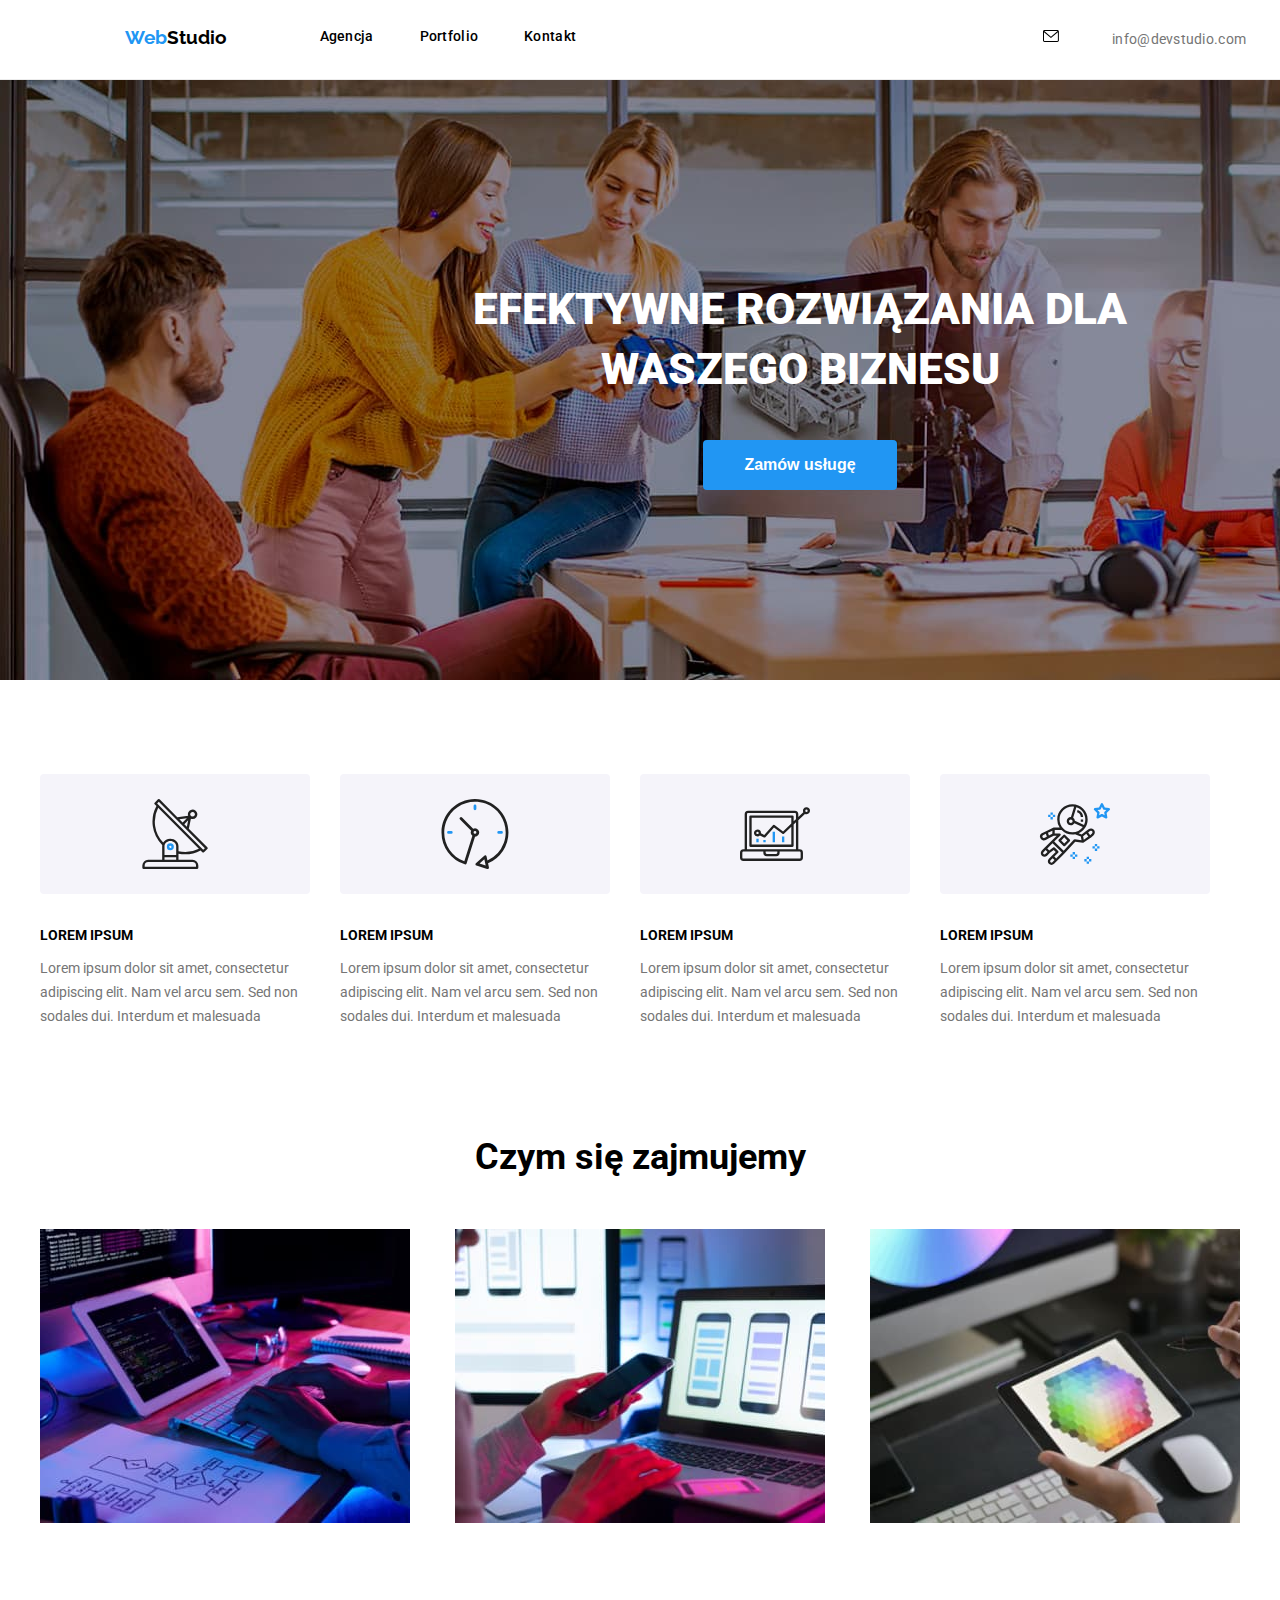
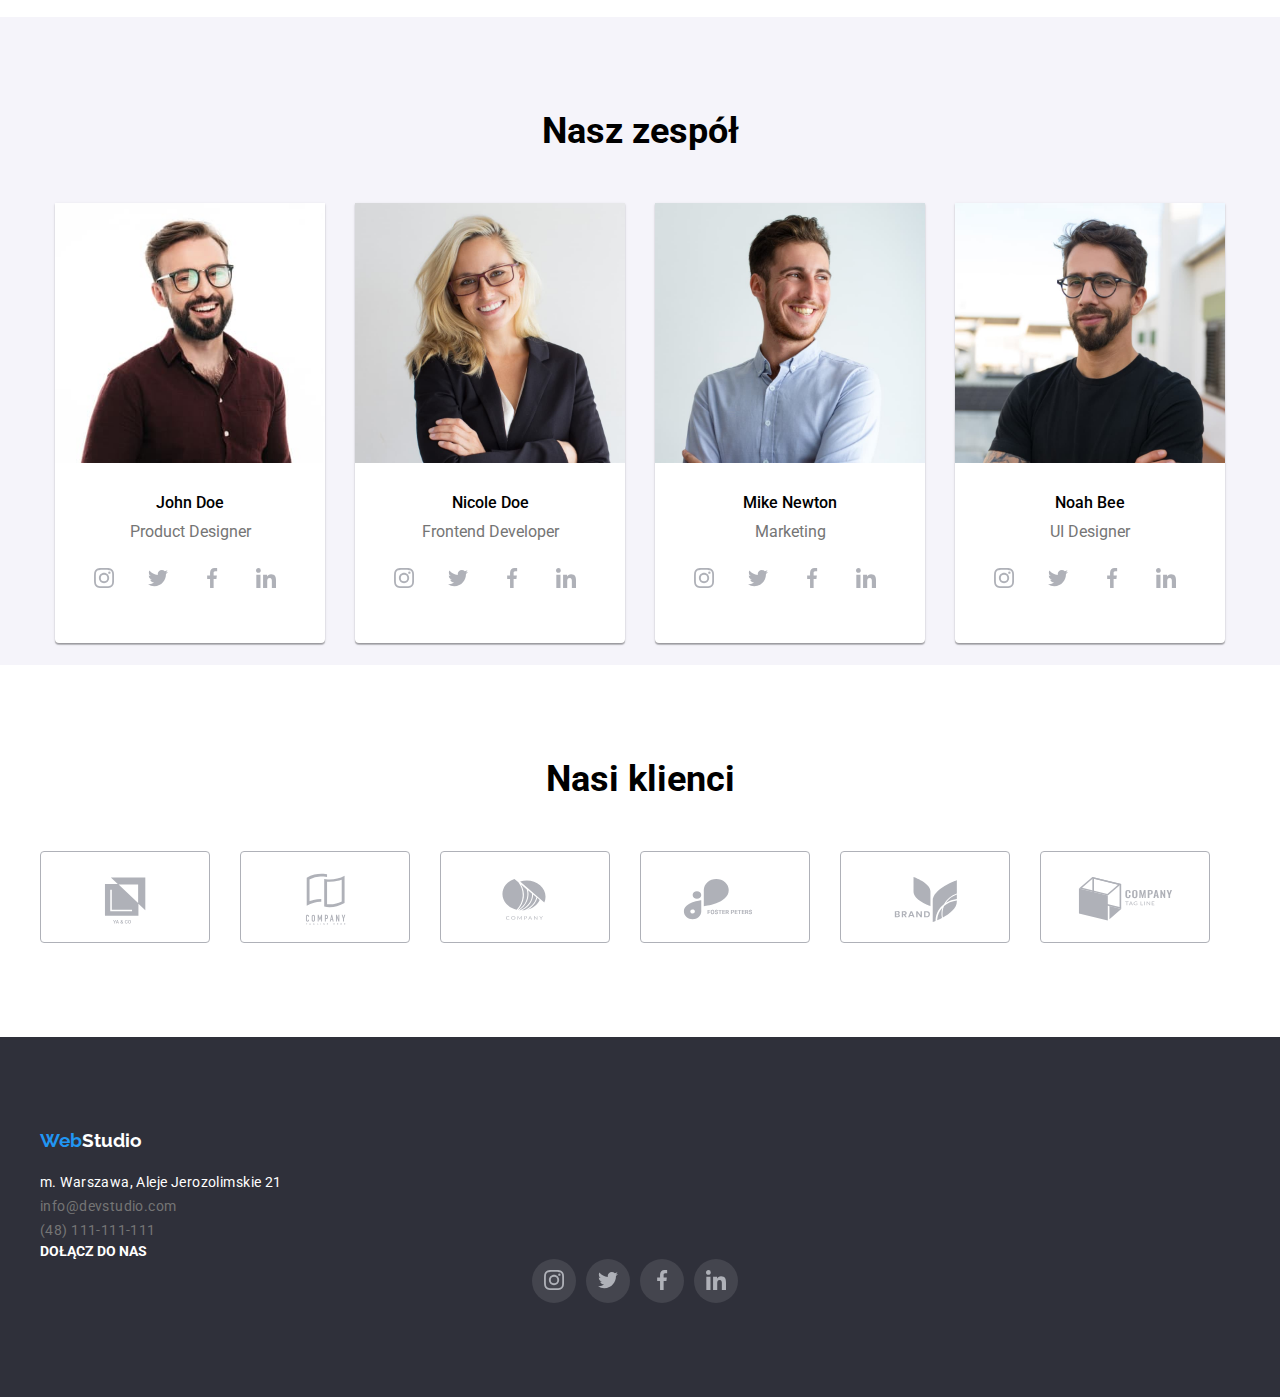
==== commit f06dc4e3: "update" ====
--- a/index.html
+++ b/index.html
@@ -238,6 +238,53 @@
               <figcaption class="frame-person">
                 <h4>Nicole Doe</h4>
                 <p class="job-name">Frontend Developer</p>
+                <div class="social-menu">
+                  <ul class="wrapper">
+                    <li>
+                      <a href="#"
+                        ><div class="social-icon">
+                          <svg class="i-20">
+                            <use
+                              href="./images/icons.svg/symbol-defs-min.svg#icon-instagram-2"
+                            ></use>
+                          </svg></div
+                      ></a>
+                    </li>
+
+                    <li>
+                      <a href="#">
+                        <div class="social-icon">
+                          <svg class="i-20">
+                            <use
+                              href="./images/icons.svg/symbol-defs-min.svg#icon-twitter-1"
+                            ></use>
+                          </svg></div
+                      ></a>
+                    </li>
+
+                    <li>
+                      <a href="#"
+                        ><div class="social-icon">
+                          <svg class="i-20">
+                            <use
+                              href="./images/icons.svg/symbol-defs-min.svg#icon-facebook-1"
+                            ></use>
+                          </svg></div
+                      ></a>
+                    </li>
+
+                    <li>
+                      <a href="#">
+                        <div class="social-icon">
+                          <svg class="i-20">
+                            <use
+                              href="./images/icons.svg/symbol-defs-min.svg#icon-linkedin-1"
+                            ></use>
+                          </svg></div
+                      ></a>
+                    </li>
+                  </ul>
+                </div>
               </figcaption>
             </li>
             <li class="box-person">
@@ -252,6 +299,53 @@
               <figcaption class="frame-person">
                 <h4>Mike Newton</h4>
                 <p class="job-name">Marketing</p>
+                <div class="social-menu">
+                  <ul class="wrapper">
+                    <li>
+                      <a href="#"
+                        ><div class="social-icon">
+                          <svg class="i-20">
+                            <use
+                              href="./images/icons.svg/symbol-defs-min.svg#icon-instagram-2"
+                            ></use>
+                          </svg></div
+                      ></a>
+                    </li>
+
+                    <li>
+                      <a href="#">
+                        <div class="social-icon">
+                          <svg class="i-20">
+                            <use
+                              href="./images/icons.svg/symbol-defs-min.svg#icon-twitter-1"
+                            ></use>
+                          </svg></div
+                      ></a>
+                    </li>
+
+                    <li>
+                      <a href="#"
+                        ><div class="social-icon">
+                          <svg class="i-20">
+                            <use
+                              href="./images/icons.svg/symbol-defs-min.svg#icon-facebook-1"
+                            ></use>
+                          </svg></div
+                      ></a>
+                    </li>
+
+                    <li>
+                      <a href="#">
+                        <div class="social-icon">
+                          <svg class="i-20">
+                            <use
+                              href="./images/icons.svg/symbol-defs-min.svg#icon-linkedin-1"
+                            ></use>
+                          </svg></div
+                      ></a>
+                    </li>
+                  </ul>
+                </div>
               </figcaption>
             </li>
             <li class="box-person">
@@ -266,6 +360,53 @@
               <figcaption class="frame-person">
                 <h4>Noah Bee</h4>
                 <p class="job-name">UI Designer</p>
+                <div class="social-menu">
+                  <ul class="wrapper">
+                    <li>
+                      <a href="#"
+                        ><div class="social-icon">
+                          <svg class="i-20">
+                            <use
+                              href="./images/icons.svg/symbol-defs-min.svg#icon-instagram-2"
+                            ></use>
+                          </svg></div
+                      ></a>
+                    </li>
+
+                    <li>
+                      <a href="#">
+                        <div class="social-icon">
+                          <svg class="i-20">
+                            <use
+                              href="./images/icons.svg/symbol-defs-min.svg#icon-twitter-1"
+                            ></use>
+                          </svg></div
+                      ></a>
+                    </li>
+
+                    <li>
+                      <a href="#"
+                        ><div class="social-icon">
+                          <svg class="i-20">
+                            <use
+                              href="./images/icons.svg/symbol-defs-min.svg#icon-facebook-1"
+                            ></use>
+                          </svg></div
+                      ></a>
+                    </li>
+
+                    <li>
+                      <a href="#">
+                        <div class="social-icon">
+                          <svg class="i-20">
+                            <use
+                              href="./images/icons.svg/symbol-defs-min.svg#icon-linkedin-1"
+                            ></use>
+                          </svg></div
+                      ></a>
+                    </li>
+                  </ul>
+                </div>
               </figcaption>
             </li>
           </ul>
@@ -355,7 +496,7 @@
     <footer class="section footer-background">
       <div class="container">
         <!----------------------FOOTER-------------------------->
-        <div>
+        <div class="box-navigation-footer ">
           <h3>
           <a class="navigation-logo-2" href="./index.html"
             ><span class="highlight-webstudio">Web</span>Studio</a
@@ -382,17 +523,59 @@
           </h6>
         </div>
         </div>
-
+      
         <div>
-          <a>DOŁĄCZ DO NAS</a>
-          <ul>
-          <li></li>
-          <li></li>
-          <li></li>
-          <li></li>
-          </ul>
-        </div>
-
+          <a class="color">DOŁĄCZ DO NAS</a>
+          <div>
+                  <ul class="wrapper">
+                    <li>
+                      <a href="#"
+                        ><div class="social-icon">
+                          <svg class="i-20">
+                            <use
+                              href="./images/icons.svg/symbol-defs-min.svg#icon-instagram-2"
+                            ></use>
+                          </svg></div
+                      ></a>
+                    </li>
+
+                    <li>
+                      <a href="#">
+                        <div class="social-icon">
+                          <svg class="i-20">
+                            <use
+                              href="./images/icons.svg/symbol-defs-min.svg#icon-twitter-1"
+                            ></use>
+                          </svg></div
+                      ></a>
+                    </li>
+
+                    <li>
+                      <a href="#"
+                        ><div class="social-icon">
+                          <svg class="i-20">
+                            <use
+                              href="./images/icons.svg/symbol-defs-min.svg#icon-facebook-1"
+                            ></use>
+                          </svg></div
+                      ></a>
+                    </li>
+
+                    <li>
+                      <a href="#">
+                        <div class="social-icon">
+                          <svg class="i-20">
+                            <use
+                              href="./images/icons.svg/symbol-defs-min.svg#icon-linkedin-1"
+                            ></use>
+                          </svg></div
+                      ></a>
+                    </li>
+                  </ul>
+          </div>
+        </div>
+
+        
       </div>
     </footer>
   </body>
--- a/styles/style.css
+++ b/styles/style.css
@@ -286,7 +286,11 @@
 }
 .i-20:hover {
     fill:#ffffff;
-} 
+}
+.social-icon:hover .i-20 {
+    background-color: var(--main-color); 
+    fill :#fff;
+}
 /*--------------------section-our-clients----------- */
 .client-container {
     padding-left: 15px;
@@ -305,16 +309,16 @@
     padding-right: 32px;
     margin-right: 30px;
 }
-.client-icon:hover {
-   border: 1px solid var(--main-color);
-}
 .client-inside {
     width: 106px;
     height: 60.04px;
     fill: #AFB1B8;
     margin-top: 17.7px;  
 }
-.client-inside:hover {
+.client-icon:hover {
+   border: 1px solid var(--main-color);
+}
+.client-icon:hover .client-inside {
     fill: var(--main-color);
 }
 /* --------------------MAIN-END---------------------- */
@@ -354,7 +358,26 @@
 .adres{
     margin-top:20px;
 }
-
+/*-------------------box-with-social-icons-footer----*/
+.box-navigation-footer {
+width: 246px;
+}
+.social-icon {
+    width: 44px;
+    height: 44px;
+    border-radius: 50%;
+    text-align: center;
+    padding: 11px;
+    background: rgba(255, 255, 255, 0.1);
+    margin-right: 10px;  
+}
+.color {
+    color: #fff;
+    font-weight: 700;
+    font-size: 14px;
+    line-height: 1.142;
+}
+/* --------------------FOOTER----END----------------- */
 /* --------------------PORTFOLIO-page----------------- */
 .container-btn {
     width: 1200px;
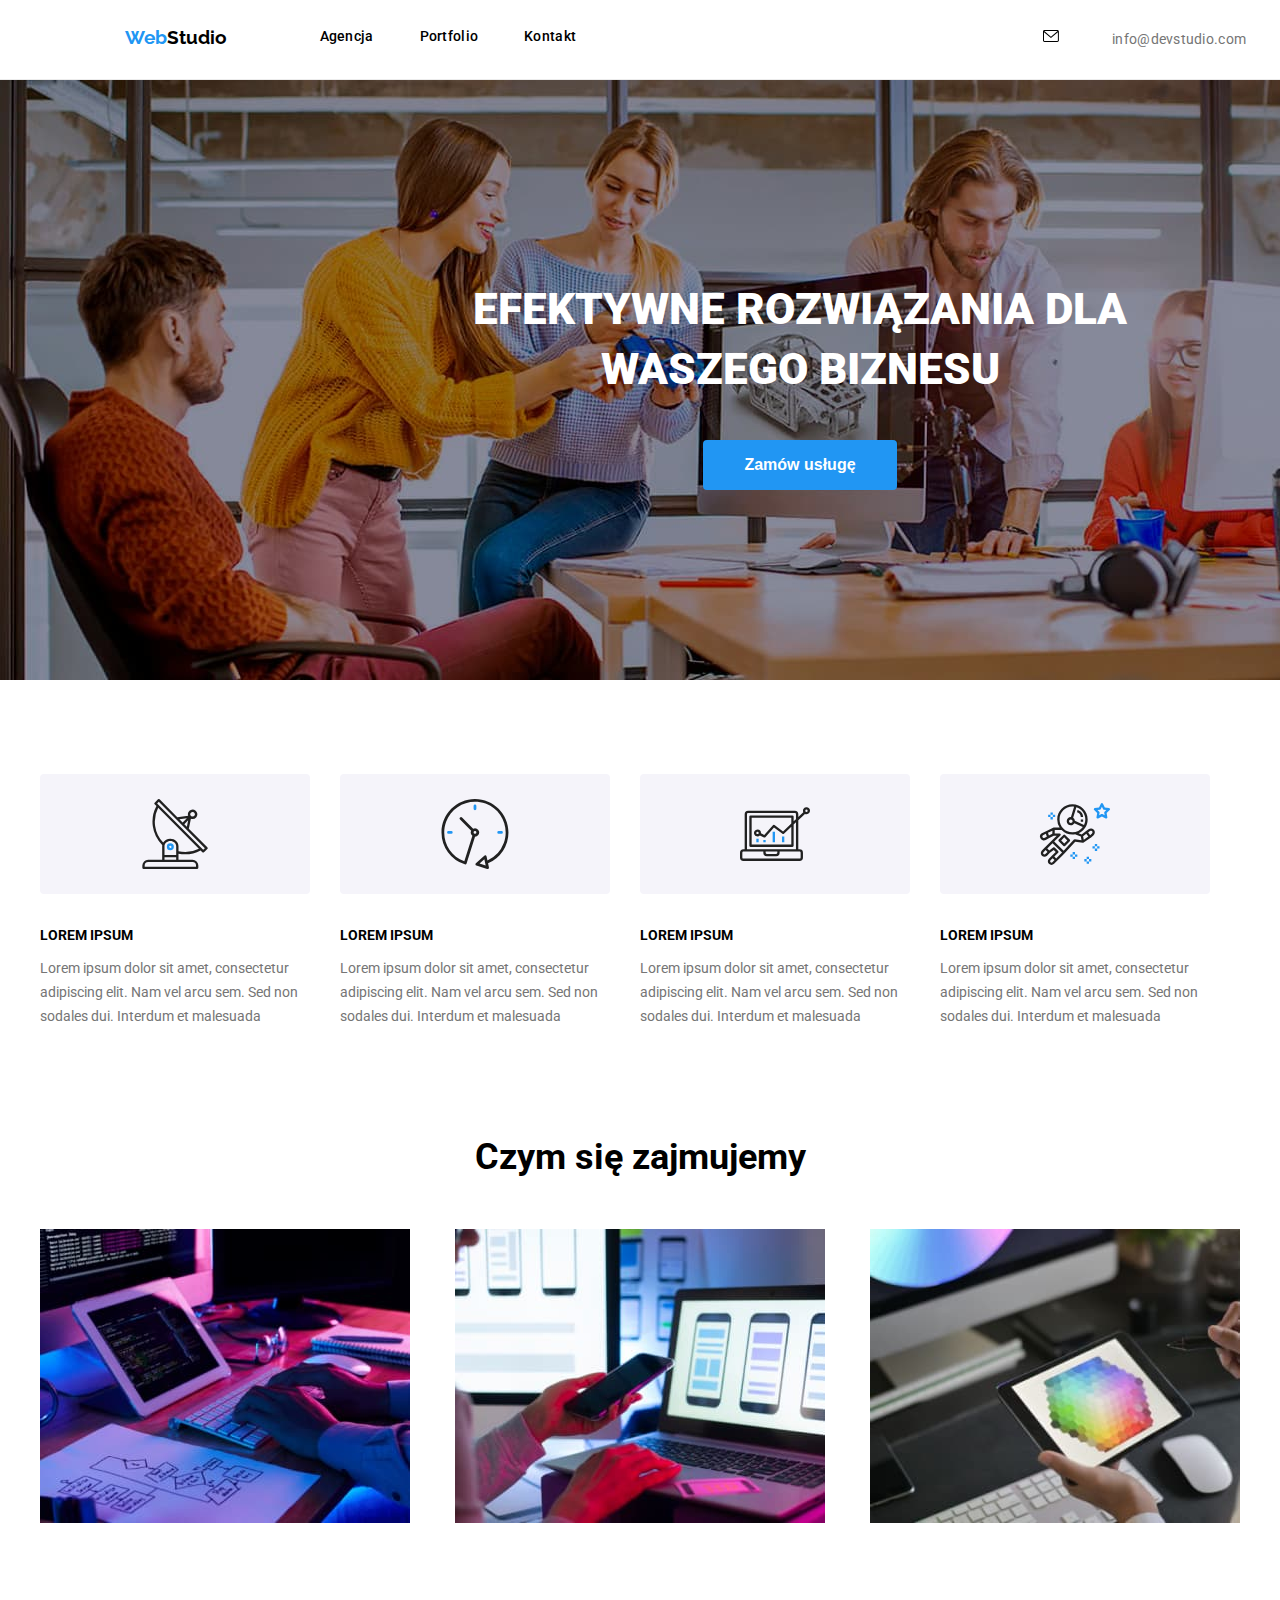
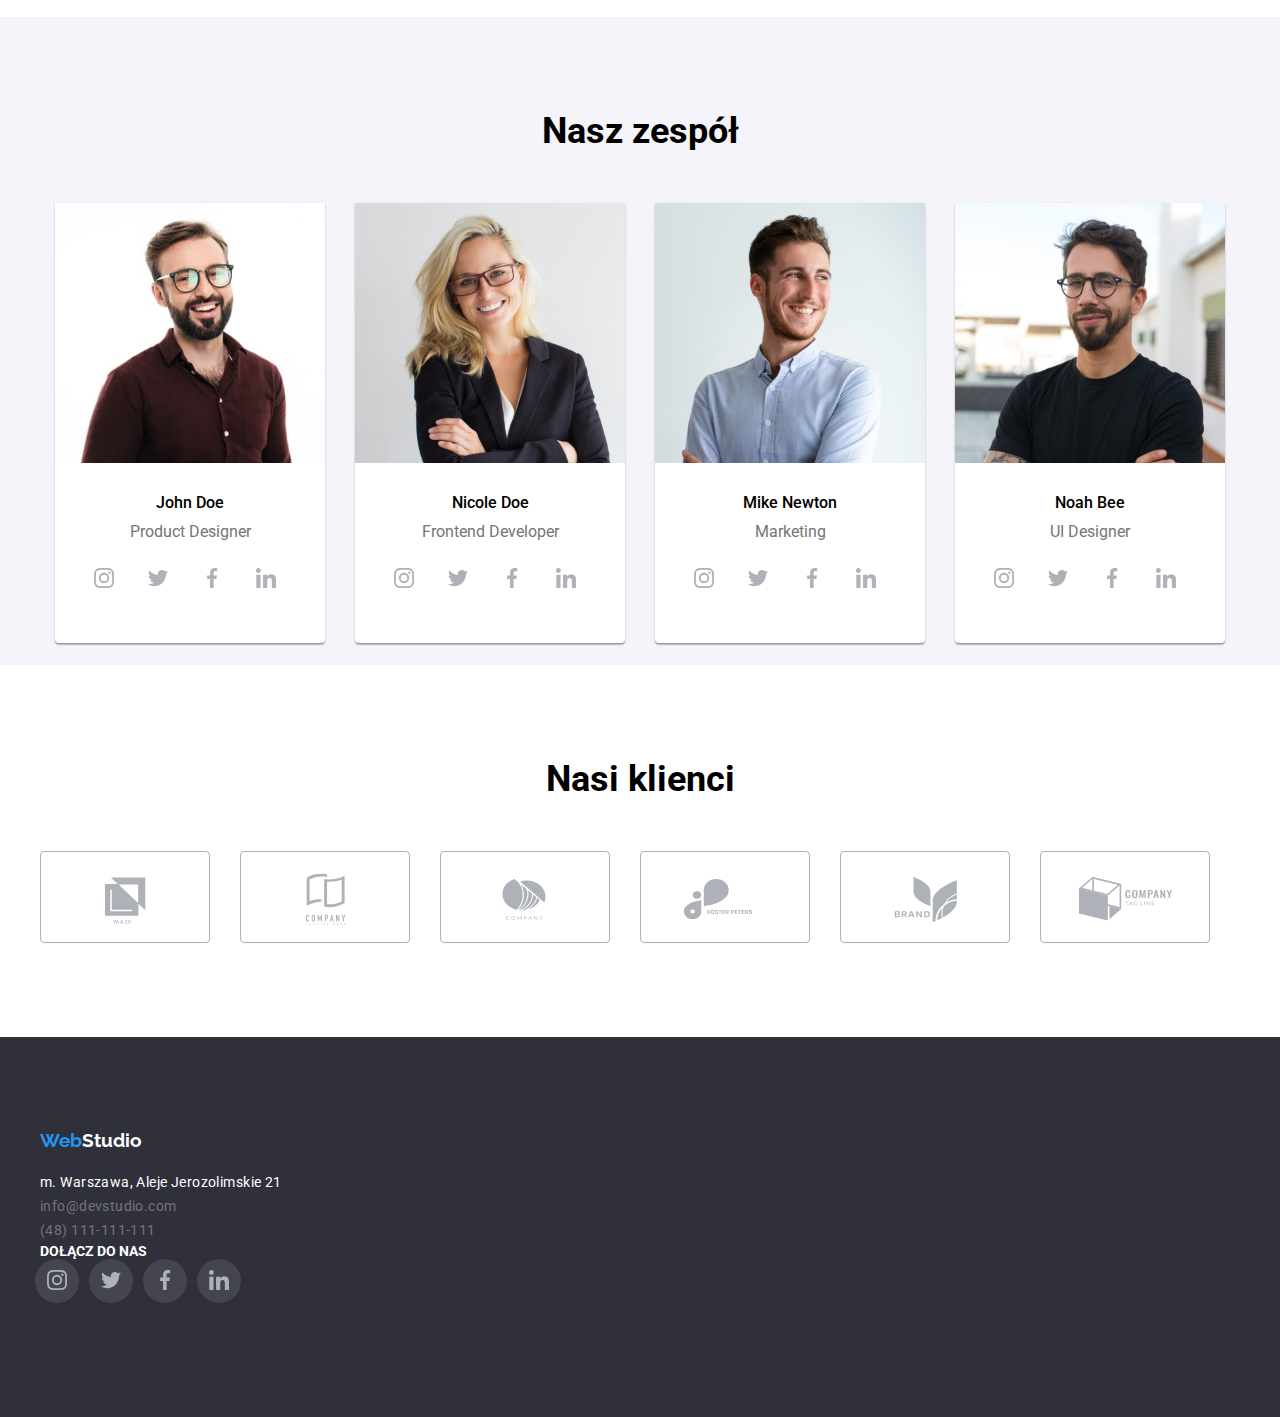
==== commit 16b5a8f6: "Update" ====
--- a/index.html
+++ b/index.html
@@ -55,6 +55,7 @@
                 ></use>
               </svg></a>
               <a
+                
                 class="list-style-none contact-link"
                 href="mailto:info@devstudio.com"
               >
@@ -90,7 +91,7 @@
           <!-----------------main-first-section---------------->
           <ul class="wrapper">
             <li>
-              <svg class="box" width="270" height="120">
+              <svg class="box">
               <use href="./images/icons.svg/symbol-defs-min.svg#icon-antenna-1"></use></svg>
               <h5 class="text-title">LOREM IPSUM</h5>
               <p class="text-title-description">
@@ -99,7 +100,7 @@
               </p>
             </li>
             <li>
-              <svg class="box" width="270" height="120">
+              <svg class="box">
               <use href="./images/icons.svg/symbol-defs-min.svg#icon-clock-1"></use></svg>
               <h5 class="text-title">LOREM IPSUM</h5>
               <p class="text-title-description">
@@ -108,7 +109,7 @@
               </p>
             </li>
             <li>
-              <svg class="box" width="270" height="120">
+              <svg class="box">
               <use href="./images/icons.svg/symbol-defs-min.svg#icon-diagram-1"></use></svg>
               <h5 class="text-title">LOREM IPSUM</h5>
               <p class="text-title-description">
@@ -117,7 +118,7 @@
               </p>
             </li>
             <li>
-              <svg class="box" width="270" height="120">
+              <svg class="box">
               <use href="./images/icons.svg/symbol-defs-min.svg#icon-astronaut-1"></use></svg>
               <h5 class="text-title">LOREM IPSUM</h5>
               <p class="text-title-description">
@@ -496,7 +497,7 @@
     <footer class="section footer-background">
       <div class="container">
         <!----------------------FOOTER-------------------------->
-        <div class="box-navigation-footer ">
+        <div class="box-navigation-footer">
           <h3>
           <a class="navigation-logo-2" href="./index.html"
             ><span class="highlight-webstudio">Web</span>Studio</a
@@ -524,7 +525,7 @@
         </div>
         </div>
       
-        <div>
+        <div class="box-navigation-footer-2">
           <a class="color">DOŁĄCZ DO NAS</a>
           <div>
                   <ul class="wrapper">
--- a/styles/style.css
+++ b/styles/style.css
@@ -88,10 +88,14 @@
 .button-style:hover {
     background-color: #2196f3;
     color: #ffffff;
+    box-shadow: 0px 3px 1px rgba(0, 0, 0, 0.1), 0px 1px 2px rgba(0, 0, 0, 0.08), 0px 2px 2px rgba(0, 0, 0, 0.12);
+    border-radius: 4px;
 }
 .button-style:focus {
     background-color: #2196f3;
     color: #ffffff;
+    box-shadow: 0px 3px 1px rgba(0, 0, 0, 0.1), 0px 1px 2px rgba(0, 0, 0, 0.08), 0px 2px 2px rgba(0, 0, 0, 0.12);
+    border-radius: 4px;
 }
 
 /* ----------------COMPONENTS-END-------------------- */
@@ -184,8 +188,8 @@
 .box {
     padding:25px;
     margin-bottom:30px;
-    width:270; 
-    height:120;
+    width: 270px; 
+    height: 120px;
     background: #F5F4FA;
     border-radius: 4px;
 }
@@ -324,7 +328,7 @@
 /* --------------------MAIN-END---------------------- */
 /* --------------------FOOTER------------------------ */
 .footer-background {
-    background-color: #2F303A;  
+    background-color: #2F303A;
 }
 .navigation-logo-2 {
     text-decoration: none;
@@ -360,7 +364,11 @@
 }
 /*-------------------box-with-social-icons-footer----*/
 .box-navigation-footer {
-width: 246px;
+    width: 246px;
+}
+.box-navigation-footer-2 {
+    width: 206px;
+    height: 80px;
 }
 .social-icon {
     width: 44px;
@@ -422,6 +430,14 @@
     margin: 0 auto;
     letter-spacing: 0.06em;
 }
+.box-shadow:hover {
+    box-shadow: 0px 1px 1px rgba(0, 0, 0, 0.12), 0px 4px 4px rgba(0, 0, 0, 0.06), 1px 4px 6px rgba(0, 0, 0, 0.16);
+    cursor: pointer;
+}
+.box-shadow:focus {
+    box-shadow: 0px 1px 1px rgba(0, 0, 0, 0.12), 0px 4px 4px rgba(0, 0, 0, 0.06), 1px 4px 6px rgba(0, 0, 0, 0.16);
+    cursor: pointer;
+}
 
 /* --------------------PORTFOLIO-end----------------- */
 
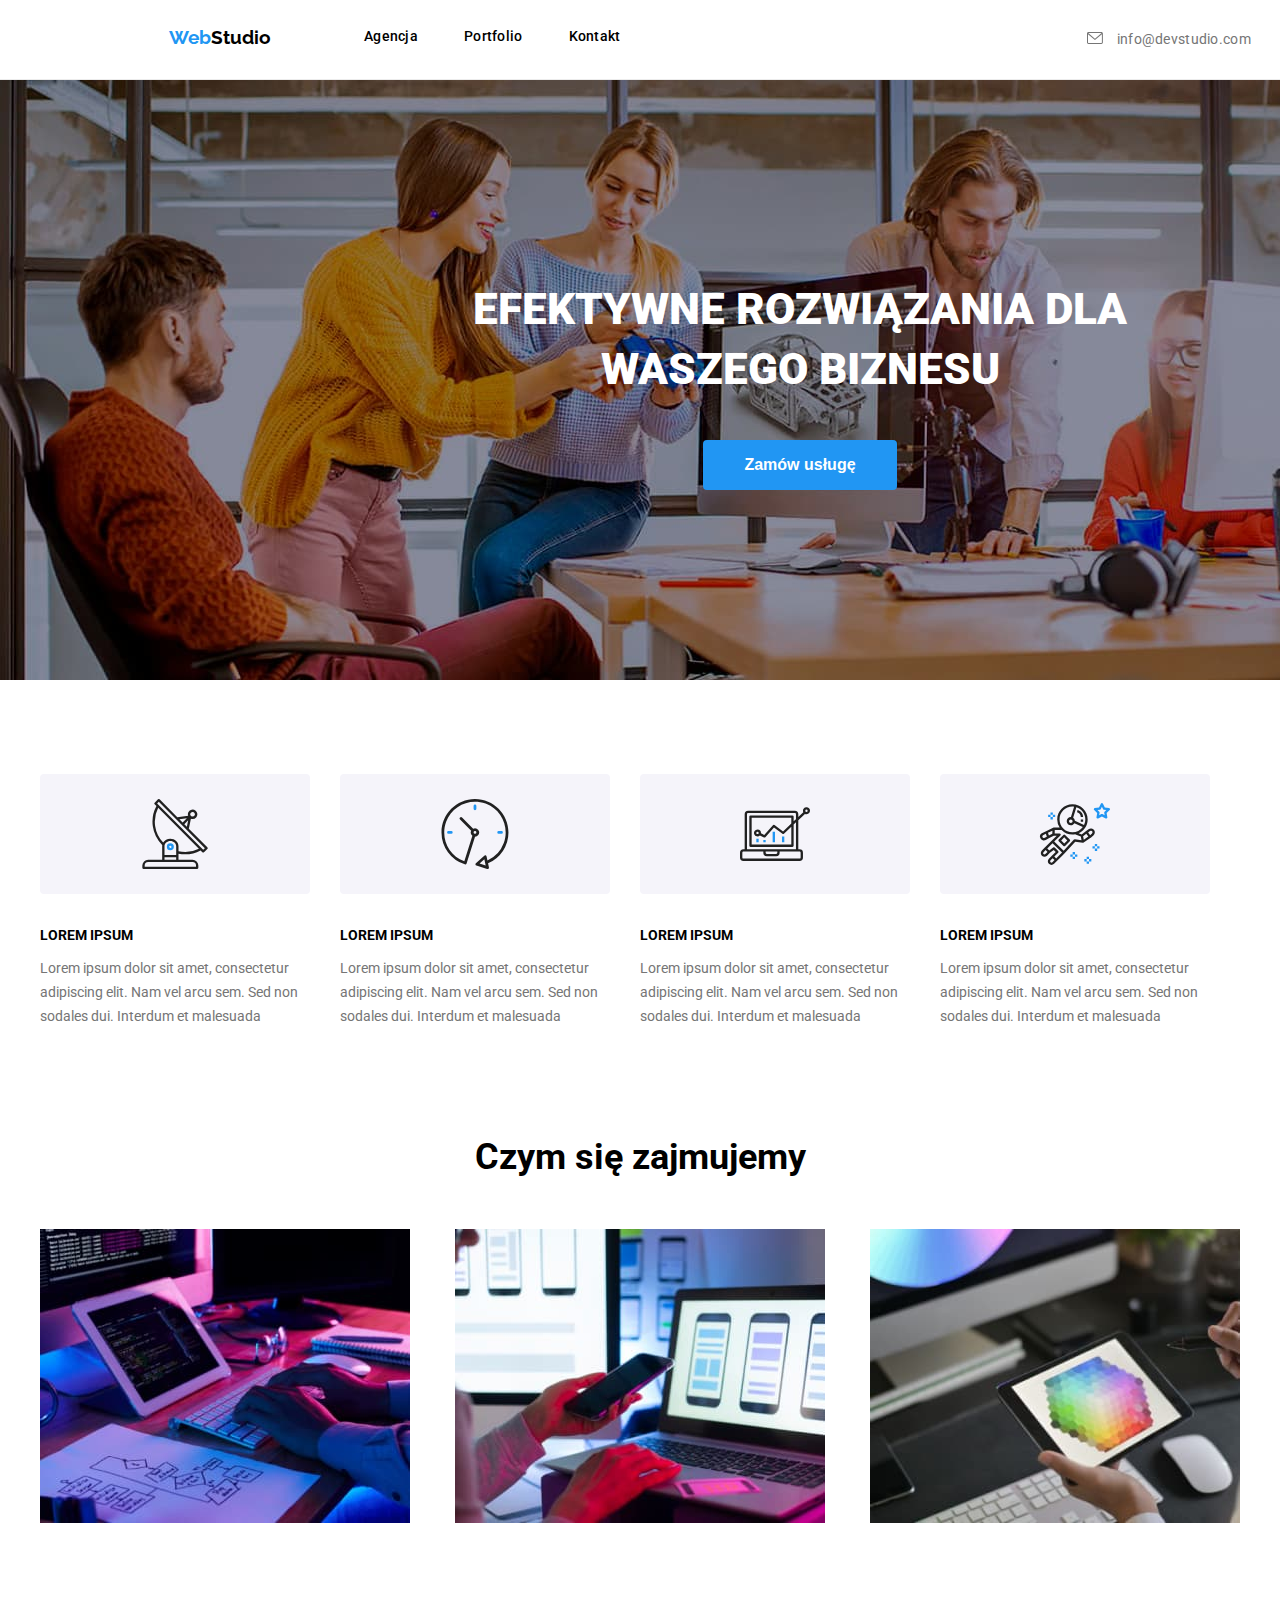
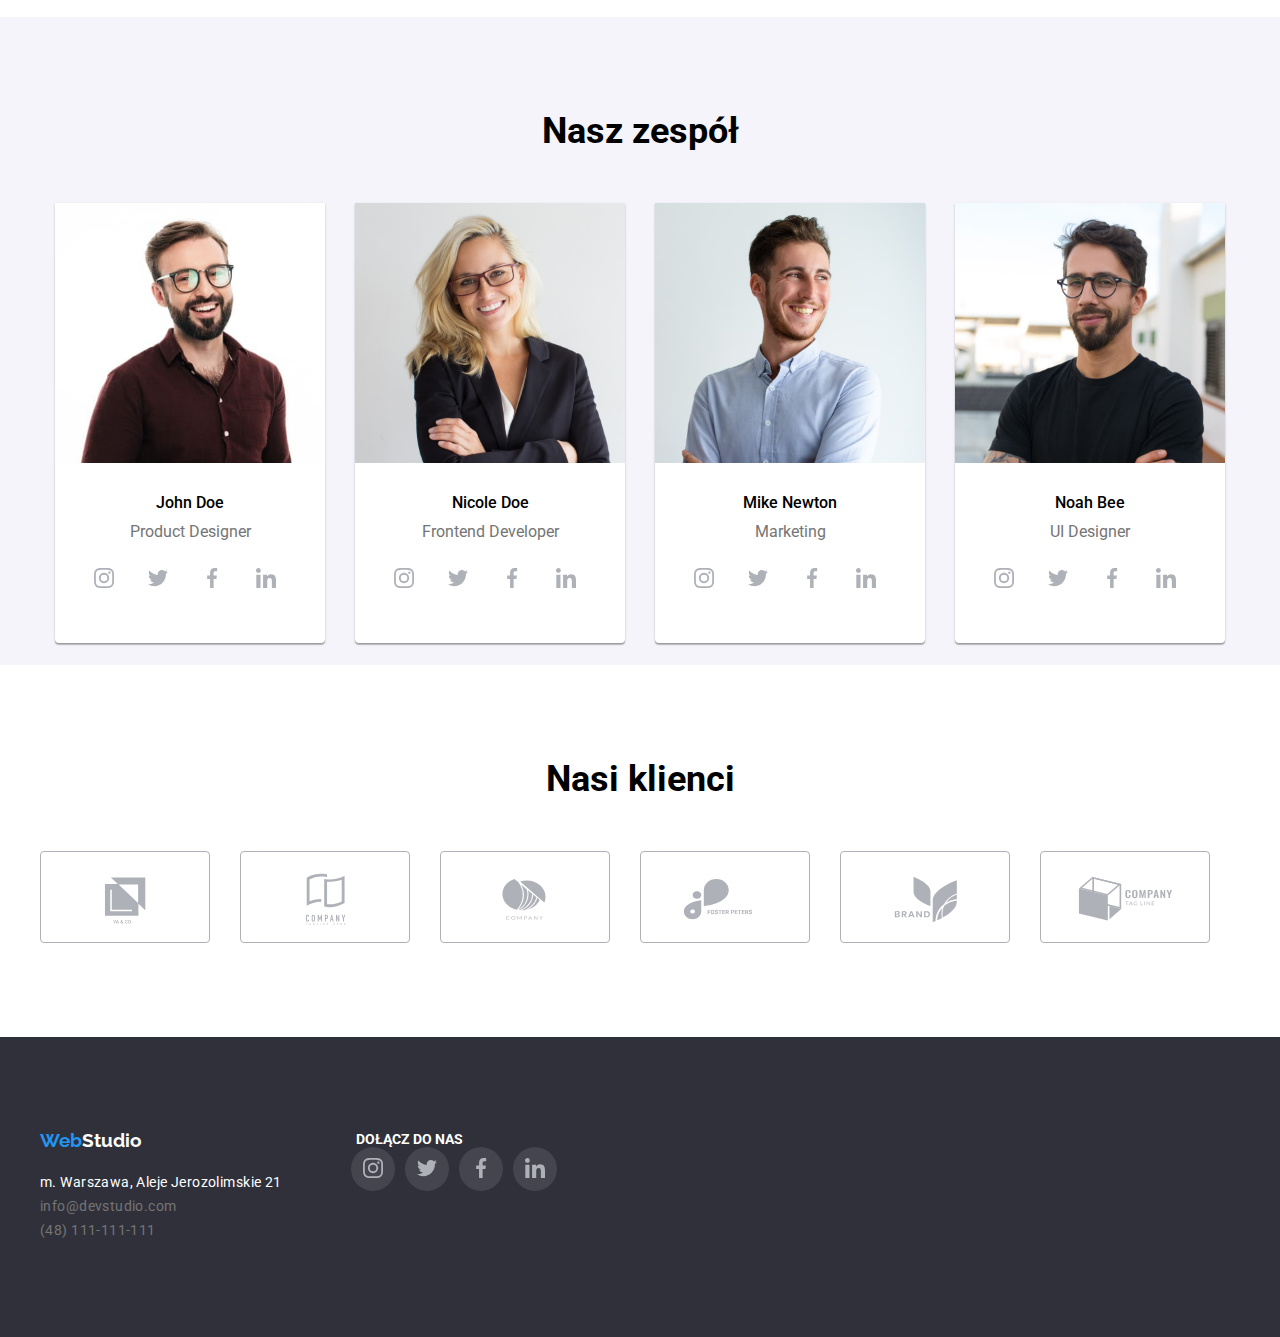
==== commit 135ed8fe: "update" ====
--- a/index.html
+++ b/index.html
@@ -49,29 +49,22 @@
         <div class="contact">
           <h6>
             <a class="list-style-none contact-link"
-              ><svg width="16" height="16">
+                href="mailto:info@devstudio.com"
+              ><svg class="mail">
                 <use
                   href="./images/icons.svg/symbol-defs-min.svg#icon-mail"
                 ></use>
-              </svg></a>
-              <a
-                
-                class="list-style-none contact-link"
-                href="mailto:info@devstudio.com"
-              >
-                info@devstudio.com</a
-              >
+              </svg>
+                info@devstudio.com</a>
             </a>
           </h6>
-          <h6><a class="list-style-none contact-link"
-              ><svg width="16" height="16">
+          <h6><a>
+            <a class="list-style-none contact-link" href="tel:+48111111111"
+              ><svg class="phone">
                 <use
                   href="./images/icons.svg/symbol-defs-min.svg#icon-smartphone"
                 ></use>
-              </svg></a>
-            <a class="list-style-none contact-link" href="tel:+48111111111"
-              >(48)111-111-111</a
-            >
+              </svg>(48)111-111-111</a>
           </h6>
         </div>
       </nav>
@@ -495,7 +488,7 @@
     </main>
 
     <footer class="section footer-background">
-      <div class="container">
+      <div class="container display">
         <!----------------------FOOTER-------------------------->
         <div class="box-navigation-footer">
           <h3>
--- a/styles/style.css
+++ b/styles/style.css
@@ -22,6 +22,9 @@
     display: flex;
     justify-content: center;
     align-items: center;   
+}
+.display {
+    display: flex;
 }
 body {
     font-family: 'Roboto', sans-serif;
@@ -140,6 +143,7 @@
 .contact {
     display: flex;
     margin-left: 371px;
+    align-items: center;
 }
 .contact-link {
     text-decoration: none;
@@ -152,14 +156,24 @@
     margin-left: 50px;
 }
 .contact-link:hover {color: rgba(33, 150, 243, 1);}
+.contact-link:hover svg{color: rgba(33, 150, 243, 1);
+fill:var(--main-color);
+}
 .contact-link:focus {color: rgba(33, 150, 243, 1);}
-
-svg:hover {
-fill:rgba(33, 150, 243, 1);
-}
-
-.icon-box {
-   width: 16px;
+.contact-link:focus svg{color: rgba(33, 150, 243, 1);
+fill:var(--main-color);
+}
+.mail {
+    width:16px;
+    height:12px;
+    margin-right: 10px;
+    fill: #757575;
+}
+.phone {
+    width:10px;
+    height:16px;
+    margin-right: 10px;
+    fill: #757575;
 }
 /* --------------------HEADER-END--------------------- */
 /* -----------------------MAIN------------------------ */
@@ -369,6 +383,7 @@
 .box-navigation-footer-2 {
     width: 206px;
     height: 80px;
+    margin-left: 70px;
 }
 .social-icon {
     width: 44px;
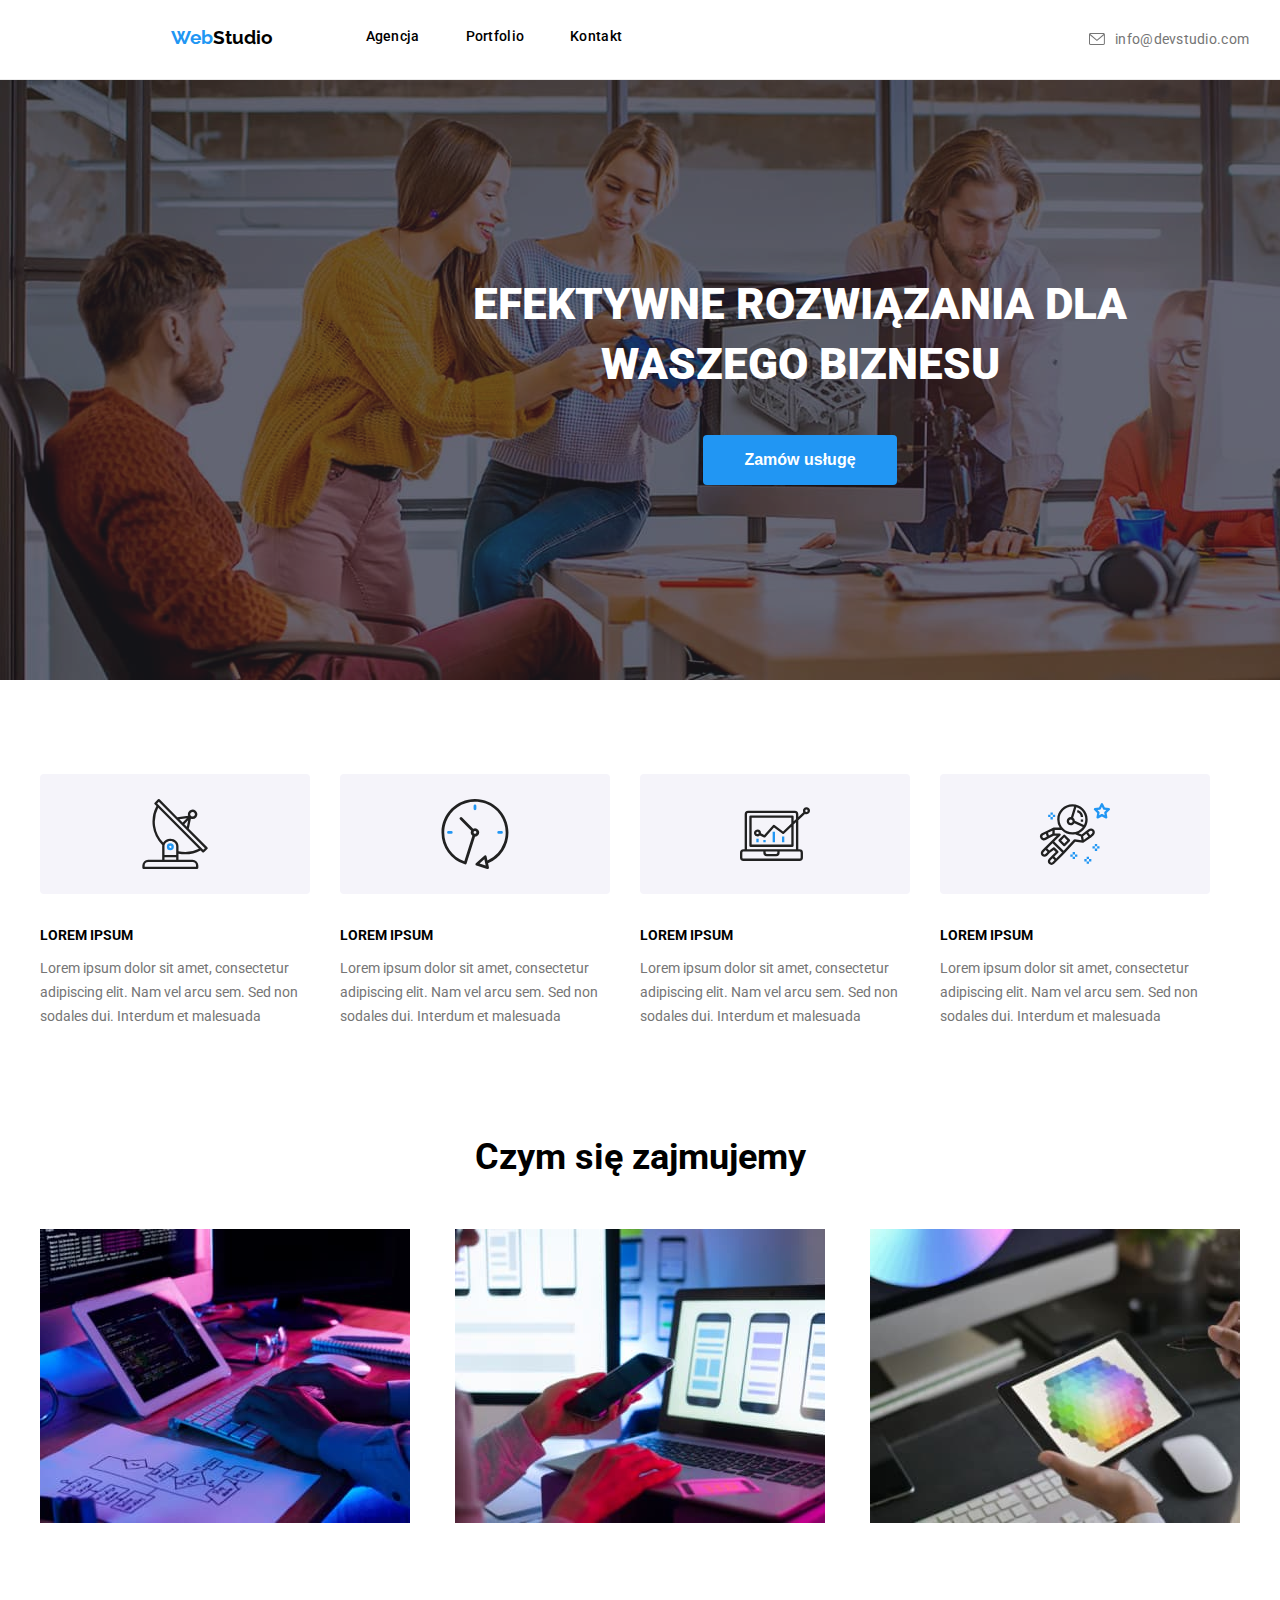
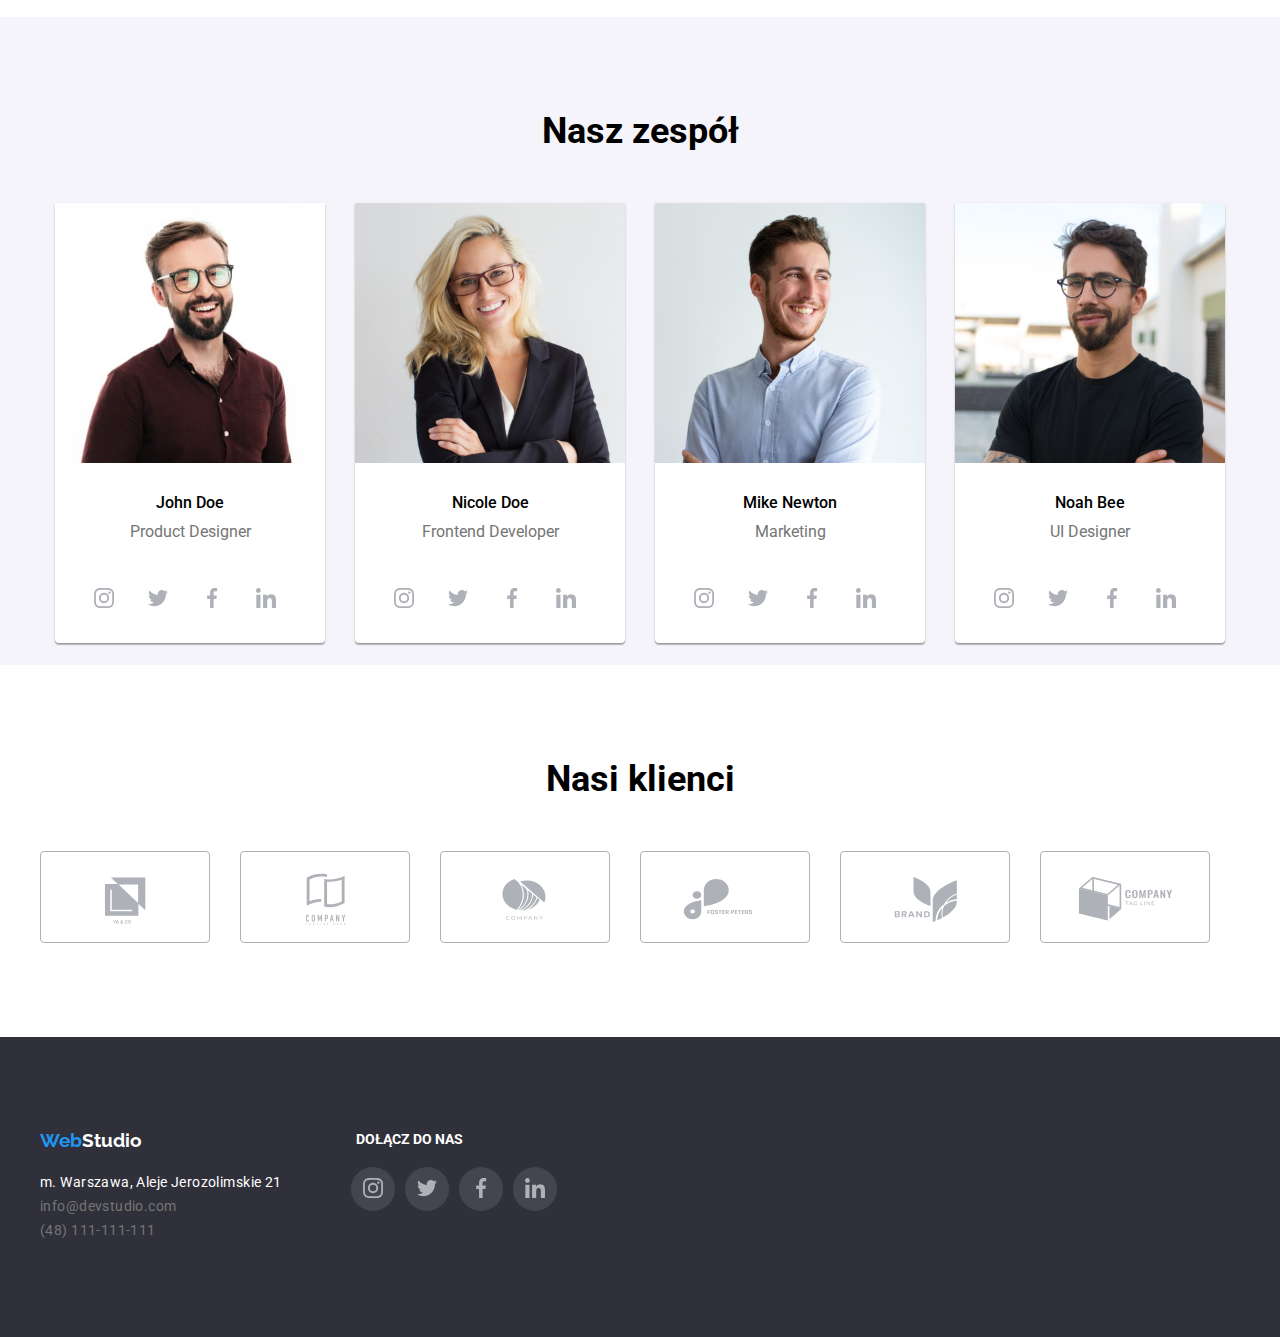
==== commit 44500333: "update" ====
--- a/index.html
+++ b/index.html
@@ -73,10 +73,14 @@
     <main>
       <!--content-main-->
       <div class="container hero background-image">
+        <div class="hero-2 wrapper">
+          <div>
         <!----------------MAIN-hero----------------------------->
         <h1>EFEKTYWNE ROZWIĄZANIA DLA WASZEGO BIZNESU</h1>
         <!--button-->
         <button class="button-style-1">Zamów usługę</button>
+          </div>
+      </div>
       </div>
 
       <section class="section">
--- a/styles/style.css
+++ b/styles/style.css
@@ -154,6 +154,8 @@
     font-size: 14px;
     letter-spacing: 0.02em;
     margin-left: 50px;
+    display: flex;
+    align-items: center;
 }
 .contact-link:hover {color: rgba(33, 150, 243, 1);}
 .contact-link:hover svg{color: rgba(33, 150, 243, 1);
@@ -184,7 +186,16 @@
     width: 1600px;
     height: 600px;
     padding-top: 200px;
-    text-align: center;  
+    text-align: center;
+    position: relative;
+}
+.hero-2 {
+    position: absolute;
+    background-color: rgba(47, 48, 58, 0.4);
+    width: 100%;
+    height: 100%;
+    top: 0;
+    left: 0;
 }
 h1 {
     font-family: 'Roboto', sans-serif;
@@ -382,7 +393,6 @@
 }
 .box-navigation-footer-2 {
     width: 206px;
-    height: 80px;
     margin-left: 70px;
 }
 .social-icon {
@@ -392,7 +402,8 @@
     text-align: center;
     padding: 11px;
     background: rgba(255, 255, 255, 0.1);
-    margin-right: 10px;  
+    margin-right: 10px;
+    margin-top: 20px; 
 }
 .color {
     color: #fff;
